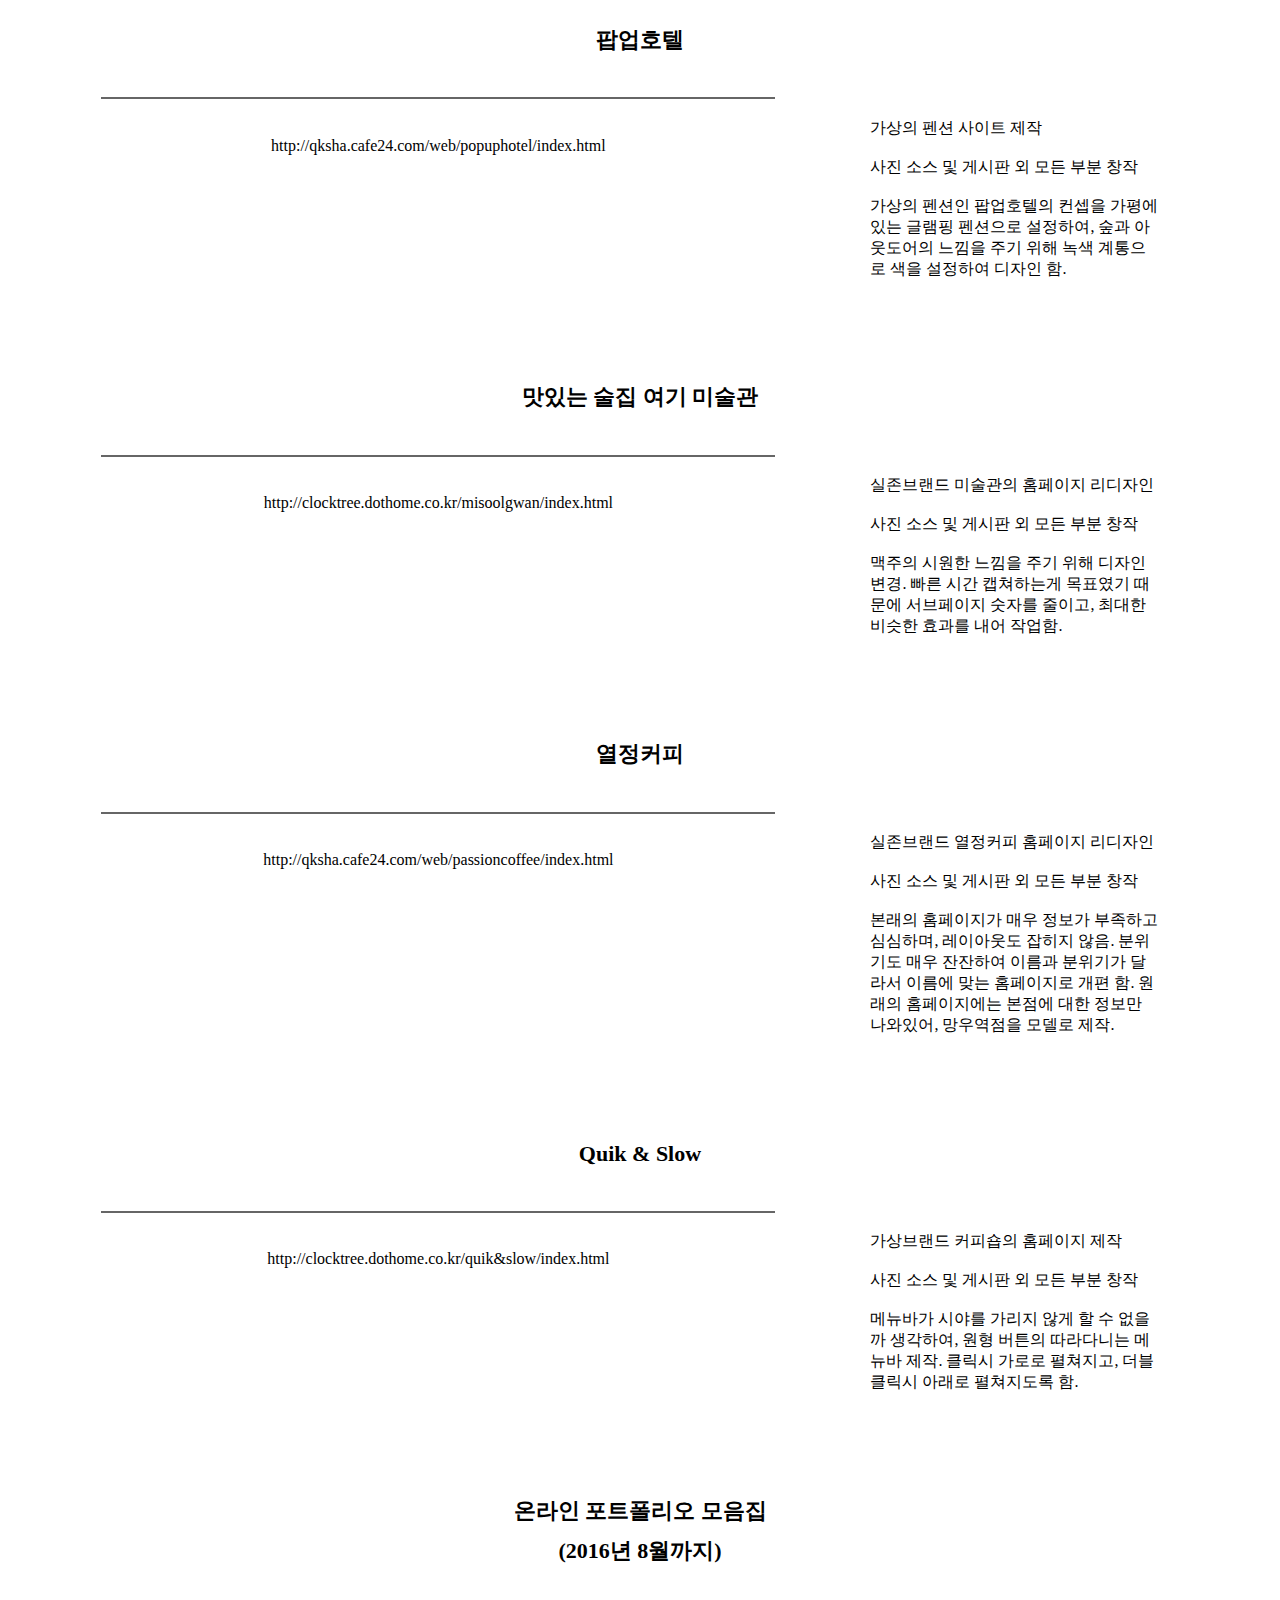
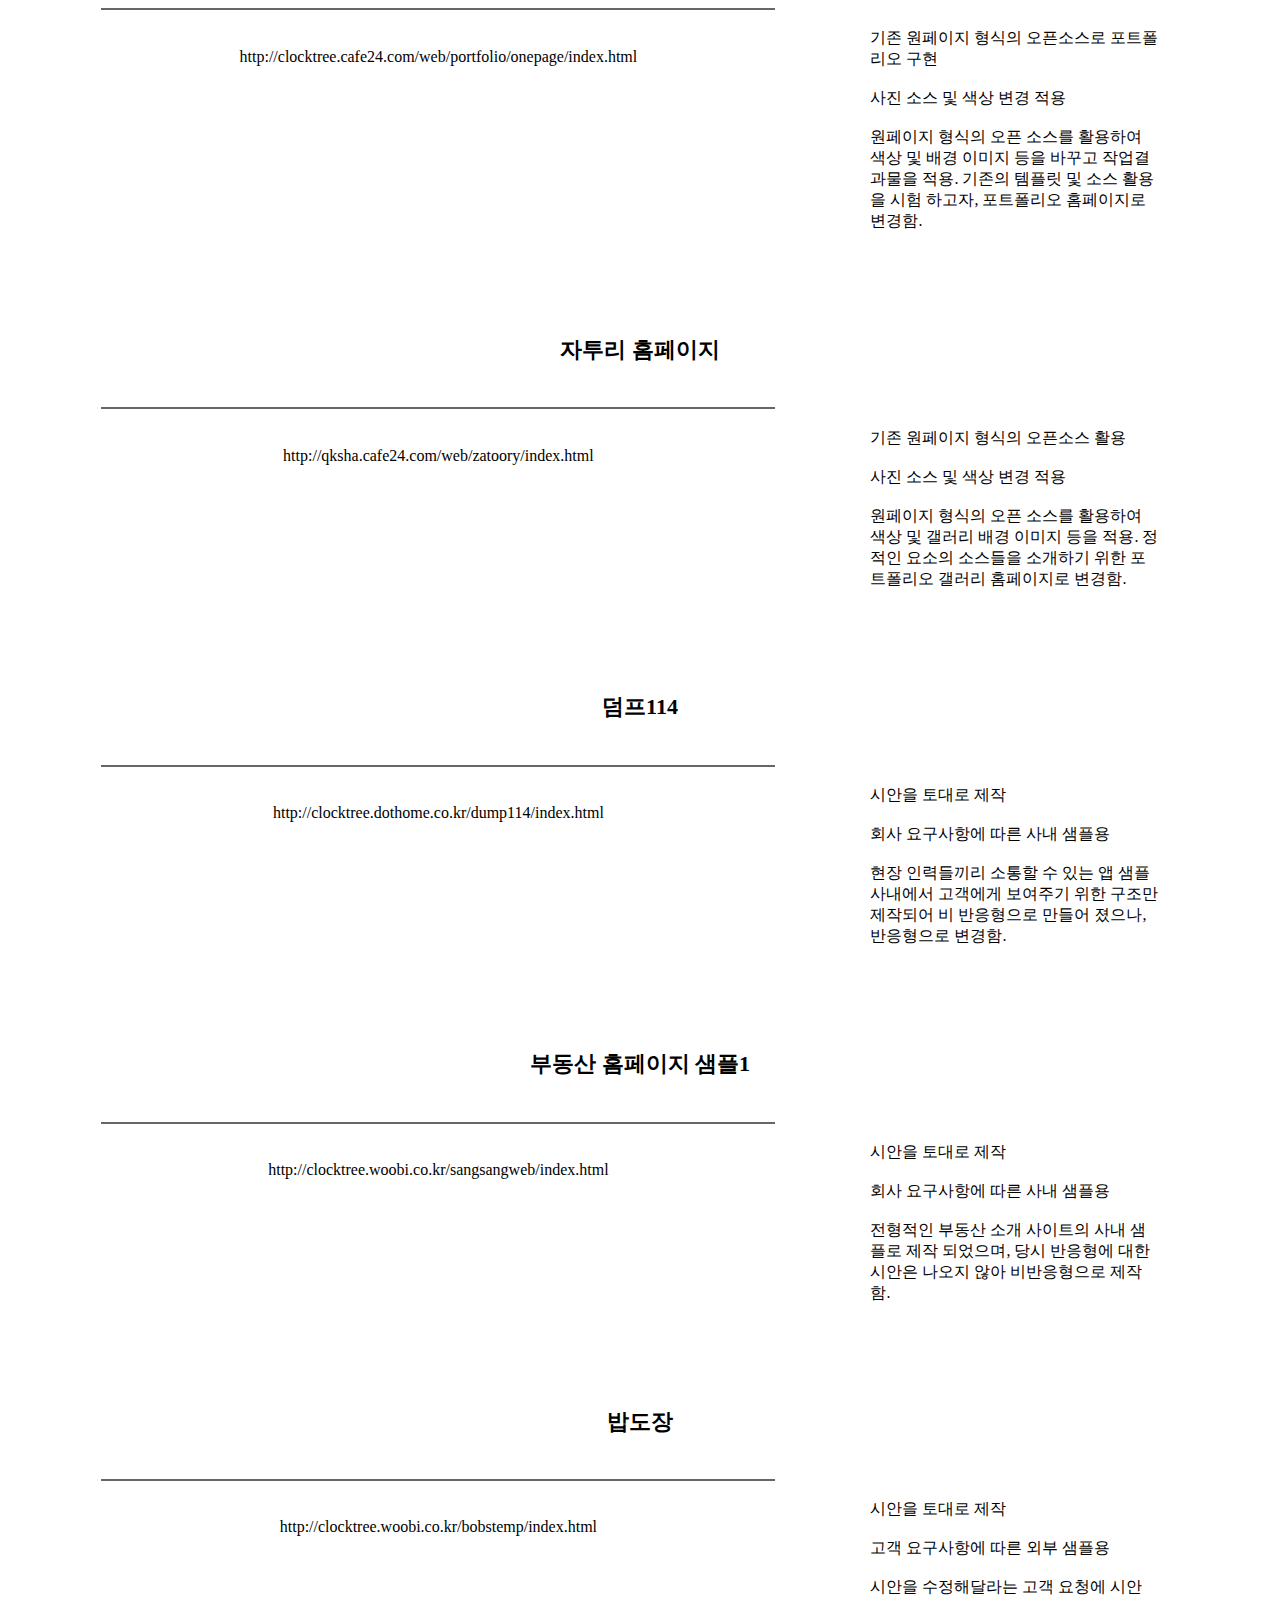
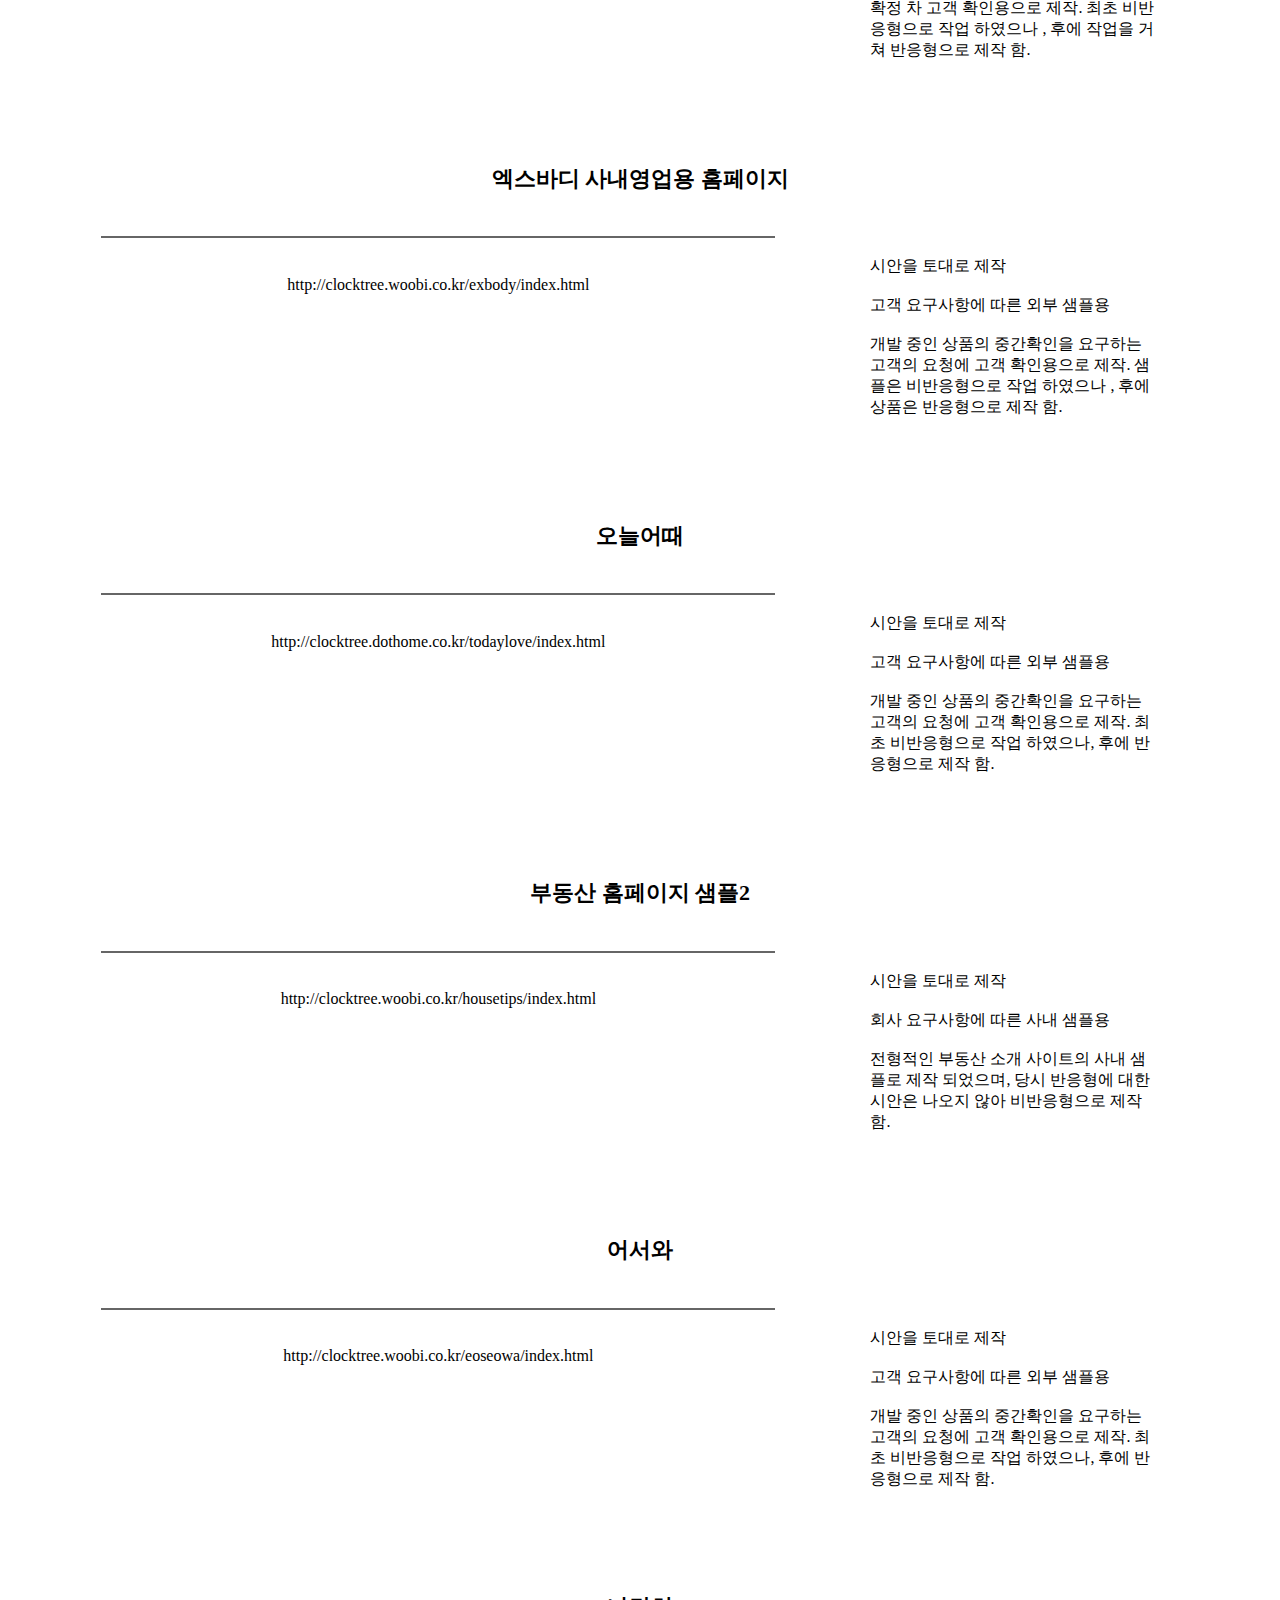
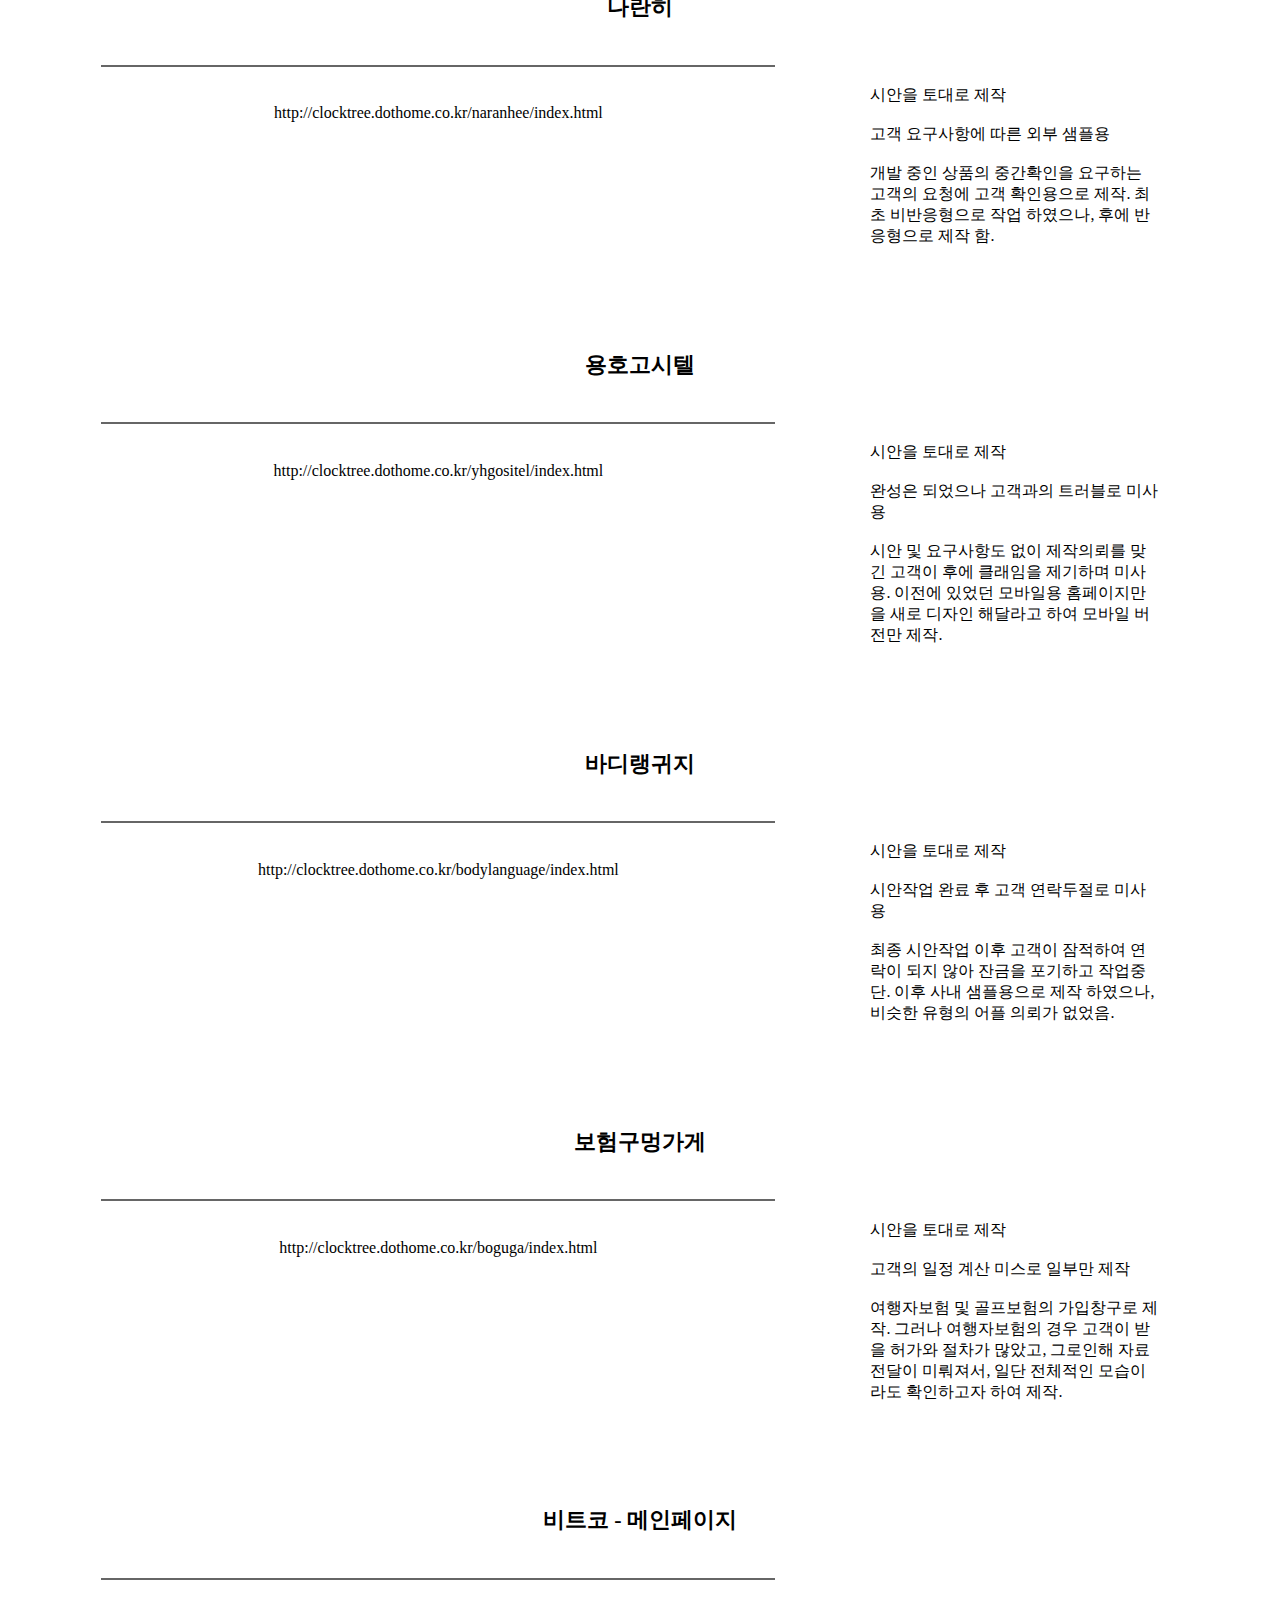
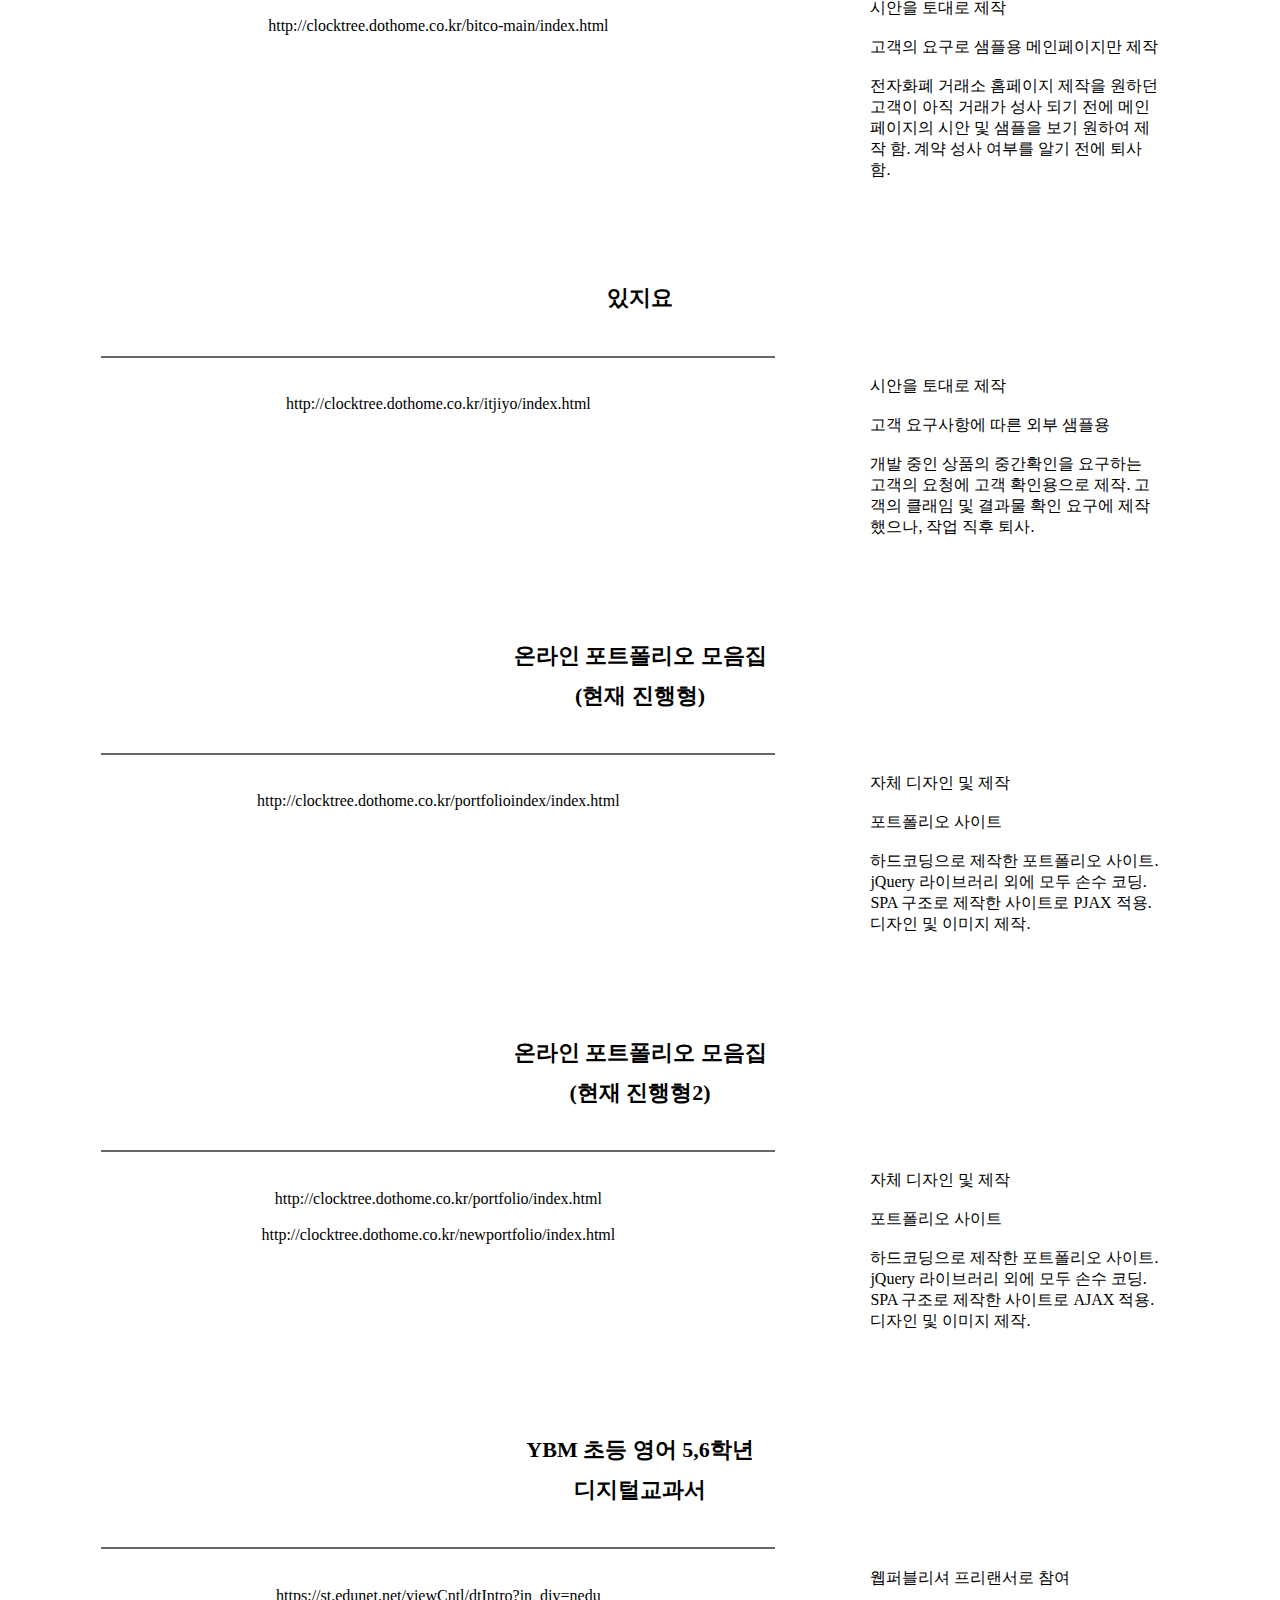
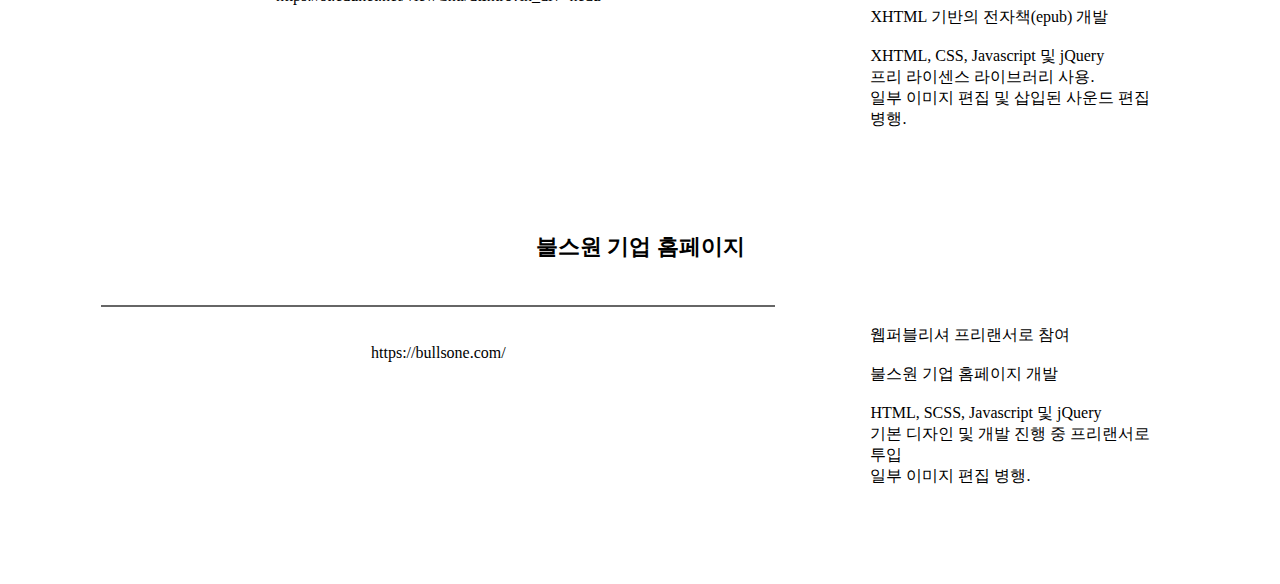
==== data/data.html @ 888fcb9a "20190620" ====
<!DOCTYPE HTML>
<html>
	<head>
		<title>Welcome to Clocktree Portfolio Site</title>
		<meta charset="utf-8">
		<meta name="viewport" content="width=device-width, user-scalable=no, initial-scale=1.0" >
		<meta http-equiv="X-UA-Compatible" content="IE=edge">
		<link rel="stylesheet" type="text/css" href='http://fonts.googleapis.com/earlyaccess/nanumgothic.css'>
		<link rel="stylesheet" type="text/css" href="../css/style.css">
		<script type="text/javascript" src="../js/jquery-3.2.1.min.js"></script>
		<script type="text/javascript" src="./js/move.js"></script>
	</head>

	<body style="background:#fff">
		<div id="filter-conbox-contentswrapall" class="filter-conbox-contentswrap">
			<div id="filter-conbox-contents1" class="filter-conbox-contents">
				<div id="" class="conbox-contents-title">
					팝업호텔
				</div>
				<div id="" class="conbox-contents-view">
					<div id="" class="contents-view-img">
						<img src="http://clocktree.cafe24.com/web/portfolio/onepage/data/board/pop2.png" alt="">
						<a href="http://qksha.cafe24.com/web/popuphotel/index.html" target="new">http://qksha.cafe24.com/web/popuphotel/index.html</a>
						<br>
					</div>
					<div id="" class="contents-view-word">
						가상의 펜션 사이트 제작<br>
						<br>
						사진 소스 및 게시판 외 모든 부분 창작<br>
						<br>
						가상의 펜션인 팝업호텔의 컨셉을
						가평에 있는 글램핑 펜션으로 설정하여,
						숲과 아웃도어의 느낌을 주기 위해 녹색
						계통으로 색을 설정하여 디자인 함.
						<br>
					</div>
				</div>
			</div>
			<div id="filter-conbox-contents2" class="filter-conbox-contents">
				<div id="" class="conbox-contents-title">
					맛있는 술집 여기 미술관
				</div>
				<div id="" class="conbox-contents-view">
					<div id="" class="contents-view-img">
						<img src="http://clocktree.cafe24.com/web/portfolio/onepage/data/board/misool2.png" alt="">
						<a href="http://clocktree.dothome.co.kr/misoolgwan/index.html" target="new">http://clocktree.dothome.co.kr/misoolgwan/index.html</a>
						<br>
					</div>
					<div id="" class="contents-view-word">
						실존브랜드 미술관의 홈페이지 리디자인<br>
						<br>
						사진 소스 및 게시판 외 모든 부분 창작<br>
						<br>
						맥주의 시원한 느낌을 주기 위해 디자인 변경.
						빠른 시간 캡쳐하는게 목표였기 때문에
						서브페이지 숫자를 줄이고,
						최대한 비슷한 효과를 내어 작업함.
						<br>
					</div>
				</div>
			</div>
			<div id="filter-conbox-contents3" class="filter-conbox-contents">
				<div id="" class="conbox-contents-title">
					열정커피
				</div>
				<div id="" class="conbox-contents-view">
					<div id="" class="contents-view-img">
						<img src="http://clocktree.cafe24.com/web/portfolio/onepage/data/board/pascof03.png" alt="">
						<a href="http://qksha.cafe24.com/web/passioncoffee/index.html" target="new">http://qksha.cafe24.com/web/passioncoffee/index.html</a>
					</div>
					<div id="" class="contents-view-word">
						실존브랜드 열정커피 홈페이지 리디자인<br>
						<br>
						사진 소스 및 게시판 외 모든 부분 창작<br>
						<br>
						본래의 홈페이지가 매우 정보가 부족하고
						심심하며, 레이아웃도 잡히지 않음.
						분위기도 매우 잔잔하여 이름과 분위기가
						달라서 이름에 맞는 홈페이지로 개편 함.
						원래의 홈페이지에는 본점에 대한 정보만
						나와있어, 망우역점을 모델로 제작.
						<br>
					</div>
				</div>
			</div>
			<div id="filter-conbox-contents4" class="filter-conbox-contents">
				<div id="" class="conbox-contents-title">
					Quik & Slow
				</div>
				<div id="" class="conbox-contents-view">
					<div id="" class="contents-view-img">
						<img src="http://clocktree.cafe24.com/web/portfolio/onepage/data/board/w1-10.png" alt="">
						<a href="http://clocktree.dothome.co.kr/quik&slow/index.html" target="new">http://clocktree.dothome.co.kr/quik&slow/index.html</a>
					</div>
					<div id="" class="contents-view-word">
						가상브랜드 커피숍의 홈페이지 제작<br>
						<br>
						사진 소스 및 게시판 외 모든 부분 창작<br>
						<br>
						메뉴바가 시야를 가리지 않게 할 수 없을까
						생각하여, 원형 버튼의 따라다니는 메뉴바 제작.
						클릭시 가로로 펼쳐지고, 더블클릭시 아래로
						펼쳐지도록 함.
						<br>
					</div>
				</div>
			</div>
			<div id="filter-conbox-contents5" class="filter-conbox-contents">
				<div id="" class="conbox-contents-title">
					온라인 포트폴리오 모음집<br>
					(2016년 8월까지)
				</div>
				<div id="" class="conbox-contents-view">
					<div id="" class="contents-view-img">
						<img src="http://clocktree.cafe24.com/web/portfolio/onepage/data/board/wpa.png" alt="">
						<a href="http://clocktree.cafe24.com/web/portfolio/onepage/index.html" target="new">http://clocktree.cafe24.com/web/portfolio/onepage/index.html</a>
					</div>
					<div id="" class="contents-view-word">
						기존 원페이지 형식의 오픈소스로 포트폴리오 구현<br>
						<br>
						사진 소스 및 색상 변경 적용<br>
						<br>
						원페이지 형식의 오픈 소스를 활용하여 색상 및
						배경 이미지 등을 바꾸고 작업결과물을 적용.
						기존의 템플릿 및 소스 활용을 시험 하고자,
						포트폴리오 홈페이지로 변경함.
						<br>
					</div>
				</div>
			</div>
			<div id="filter-conbox-contents6" class="filter-conbox-contents">
				<div id="" class="conbox-contents-title">
					자투리 홈페이지
				</div>
				<div id="" class="conbox-contents-view">
					<div id="" class="contents-view-img">
						<img src="http://clocktree.cafe24.com/web/portfolio/onepage/data/board/zatoory.png" alt="">
						<a href="http://qksha.cafe24.com/web/zatoory/index.html" target="new">http://qksha.cafe24.com/web/zatoory/index.html</a>
					</div>
					<div id="" class="contents-view-word">
						기존 원페이지 형식의 오픈소스 활용<br>
						<br>
						사진 소스 및 색상 변경 적용<br>
						<br>
						원페이지 형식의 오픈 소스를 활용하여
						색상 및 갤러리 배경 이미지 등을 적용.
						정적인 요소의 소스들을 소개하기 위한
						포트폴리오 갤러리 홈페이지로 변경함.
						<br>
					</div>
				</div>
			</div>
			<div id="filter-conbox-contents7" class="filter-conbox-contents">
				<div id="" class="conbox-contents-title">
					덤프114
				</div>
				<div id="" class="conbox-contents-view">
					<div id="" class="contents-view-img">
						<img src="http://clocktree.cafe24.com/web/portfolio/onepage/data/board/dump114.jpg" alt="">
						<a href="http://clocktree.dothome.co.kr/dump114/index.html" target="new">http://clocktree.dothome.co.kr/dump114/index.html</a>
					</div>
					<div id="" class="contents-view-word">
						시안을 토대로 제작<br>
						<br>
						회사 요구사항에 따른 사내 샘플용<br>
						<br>
						현장 인력들끼리 소통할 수 있는 앱 샘플
						사내에서 고객에게 보여주기 위한 구조만
						제작되어 비 반응형으로 만들어 졌으나,
						반응형으로 변경함.
						<br>
					</div>
				</div>
			</div>
			<div id="filter-conbox-contents8" class="filter-conbox-contents">
				<div id="" class="conbox-contents-title">
					부동산 홈페이지 샘플1
				</div>
				<div id="" class="conbox-contents-view">
					<div id="" class="contents-view-img">
						<img src="http://clocktree.cafe24.com/web/portfolio/onepage/data/board/sangweb.png" alt="">
						<a href="http://clocktree.woobi.co.kr/sangsangweb/index.html" target="new">http://clocktree.woobi.co.kr/sangsangweb/index.html</a>
					</div>
					<div id="" class="contents-view-word">
						시안을 토대로 제작<br>
						<br>
						회사 요구사항에 따른 사내 샘플용<br>
						<br>
						전형적인 부동산 소개 사이트의 사내
						샘플로 제작 되었으며, 당시 반응형에
						대한 시안은 나오지 않아 비반응형으로
						제작 함.
						<br>
					</div>
				</div>
			</div>
			<div id="filter-conbox-contents9" class="filter-conbox-contents">
				<div id="" class="conbox-contents-title">
					밥도장
				</div>
				<div id="" class="conbox-contents-view">
					<div id="" class="contents-view-img">
						<img src="http://clocktree.cafe24.com/web/portfolio/onepage/data/board/bobstemp.png" alt="">
						<a href="http://clocktree.woobi.co.kr/bobstemp/index.html" target="new">http://clocktree.woobi.co.kr/bobstemp/index.html</a>
					</div>
					<div id="" class="contents-view-word">
						시안을 토대로 제작<br>
						<br>
						고객 요구사항에 따른 외부 샘플용<br>
						<br>
						시안을 수정해달라는 고객 요청에
						시안 확정 차 고객 확인용으로 제작.
						최초 비반응형으로 작업 하였으나 ,
						후에 작업을 거쳐 반응형으로 제작 함.
						<br>
					</div>
				</div>
			</div>
			<div id="filter-conbox-contents10" class="filter-conbox-contents">
				<div id="" class="conbox-contents-title">
					엑스바디 사내영업용 홈페이지
				</div>
				<div id="" class="conbox-contents-view">
					<div id="" class="contents-view-img">
						<img src="http://clocktree.cafe24.com/web/portfolio/onepage/data/board/exbody.png" alt="">
						<a href="http://clocktree.woobi.co.kr/exbody/index.html" target="new">http://clocktree.woobi.co.kr/exbody/index.html</a>
					</div>
					<div id="" class="contents-view-word">
						시안을 토대로 제작<br>
						<br>
						고객 요구사항에 따른 외부 샘플용<br>
						<br>
						개발 중인 상품의 중간확인을 요구하는
						고객의 요청에 고객 확인용으로 제작.
						샘플은 비반응형으로 작업 하였으나 ,
						후에 상품은 반응형으로 제작 함.
						<br>
					</div>
				</div>
			</div>
			<div id="filter-conbox-contents11" class="filter-conbox-contents">
				<div id="" class="conbox-contents-title">
					오늘어때
				</div>
				<div id="" class="conbox-contents-view">
					<div id="" class="contents-view-img">
						<img src="http://clocktree.cafe24.com/web/portfolio/onepage/data/board/todaylove.png" alt="">
						<a href="http://clocktree.dothome.co.kr/todaylove/index.html" target="new">http://clocktree.dothome.co.kr/todaylove/index.html</a>
					</div>
					<div id="" class="contents-view-word">
						시안을 토대로 제작<br>
						<br>
						고객 요구사항에 따른 외부 샘플용<br>
						<br>
						개발 중인 상품의 중간확인을 요구하는
						고객의 요청에 고객 확인용으로 제작.
						최초 비반응형으로 작업 하였으나,
						후에 반응형으로 제작 함.
						<br>
					</div>
				</div>
			</div>
			<div id="filter-conbox-contents12" class="filter-conbox-contents">
				<div id="" class="conbox-contents-title">
					부동산 홈페이지 샘플2
				</div>
				<div id="" class="conbox-contents-view">
					<div id="" class="contents-view-img">
						<img src="http://clocktree.cafe24.com/web/portfolio/onepage/data/board/housetips.png" alt="">
						<a href="http://clocktree.woobi.co.kr/housetips/index.html" target="new">http://clocktree.woobi.co.kr/housetips/index.html</a>
					</div>
					<div id="" class="contents-view-word">
						시안을 토대로 제작<br>
						<br>
						회사 요구사항에 따른 사내 샘플용<br>
						<br>
						전형적인 부동산 소개 사이트의 사내
						샘플로 제작 되었으며, 당시 반응형에
						대한 시안은 나오지 않아 비반응형으로
						제작 함.
						<br>
					</div>
				</div>
			</div>
			<div id="filter-conbox-contents13" class="filter-conbox-contents">
				<div id="" class="conbox-contents-title">
					어서와
				</div>
				<div id="" class="conbox-contents-view">
					<div id="" class="contents-view-img">
						<img src="http://clocktree.cafe24.com/web/portfolio/onepage/data/board/eoseowa.png" alt="">
						<a href="http://clocktree.woobi.co.kr/eoseowa/index.html" target="new">http://clocktree.woobi.co.kr/eoseowa/index.html</a>
					</div>
					<div id="" class="contents-view-word">
						시안을 토대로 제작<br>
						<br>
						고객 요구사항에 따른 외부 샘플용<br>
						<br>
						개발 중인 상품의 중간확인을 요구하는
						고객의 요청에 고객 확인용으로 제작.
						최초 비반응형으로 작업 하였으나,
						후에 반응형으로 제작 함.
						<br>
					</div>
				</div>
			</div>
			<div id="filter-conbox-contents14" class="filter-conbox-contents">
				<div id="" class="conbox-contents-title">
					나란히
				</div>
				<div id="" class="conbox-contents-view">
					<div id="" class="contents-view-img">
						<img src="http://clocktree.cafe24.com/web/portfolio/onepage/data/board/naranhee.png" alt="">
						<a href="http://clocktree.dothome.co.kr/naranhee/index.html" target="new">http://clocktree.dothome.co.kr/naranhee/index.html</a>
					</div>
					<div id="" class="contents-view-word">
						시안을 토대로 제작<br>
						<br>
						고객 요구사항에 따른 외부 샘플용<br>
						<br>
						개발 중인 상품의 중간확인을 요구하는
						고객의 요청에 고객 확인용으로 제작.
						최초 비반응형으로 작업 하였으나,
						후에 반응형으로 제작 함.
						<br>
					</div>
				</div>
			</div>
			<div id="filter-conbox-contents15" class="filter-conbox-contents">
				<div id="" class="conbox-contents-title">
					용호고시텔
				</div>
				<div id="" class="conbox-contents-view">
					<div id="" class="contents-view-img">
						<img src="http://clocktree.cafe24.com/web/portfolio/onepage/data/board/yhgo.png" alt="">
						<a href="http://clocktree.dothome.co.kr/yhgositel/index.html" target="new">http://clocktree.dothome.co.kr/yhgositel/index.html</a>
					</div>
					<div id="" class="contents-view-word">
						시안을 토대로 제작<br>
						<br>
						완성은 되었으나 고객과의 트러블로 미사용<br>
						<br>
						시안 및 요구사항도 없이 제작의뢰를
						맞긴 고객이 후에 클래임을 제기하며 미사용.
						이전에 있었던 모바일용 홈페이지만을	새로
						디자인 해달라고 하여 모바일 버전만 제작.
						<br>
					</div>
				</div>
			</div>
			<div id="filter-conbox-contents16" class="filter-conbox-contents">
				<div id="" class="conbox-contents-title">
					바디랭귀지
				</div>
				<div id="" class="conbox-contents-view">
					<div id="" class="contents-view-img">
						<img src="http://clocktree.cafe24.com/web/portfolio/onepage/data/board/bodylang.png" alt="">
						<a href="http://clocktree.dothome.co.kr/bodylanguage/index.html" target="new">http://clocktree.dothome.co.kr/bodylanguage/index.html</a>
					</div>
					<div id="" class="contents-view-word">
						시안을 토대로 제작<br>
						<br>
						시안작업 완료 후 고객 연락두절로 미사용<br>
						<br>
						최종 시안작업 이후 고객이 잠적하여
						연락이 되지 않아 잔금을 포기하고 작업중단.
						이후 사내 샘플용으로 제작 하였으나,
						비슷한 유형의 어플 의뢰가 없었음.
						<br>
					</div>
				</div>
			</div>
			<div id="filter-conbox-contents17" class="filter-conbox-contents">
				<div id="" class="conbox-contents-title">
					보험구멍가게
				</div>
				<div id="" class="conbox-contents-view">
					<div id="" class="contents-view-img">
						<img src="http://clocktree.cafe24.com/web/portfolio/onepage/data/board/boguga.png" alt="">
						<a href="http://clocktree.dothome.co.kr/boguga/index.html" target="new">http://clocktree.dothome.co.kr/boguga/index.html</a>
					</div>
					<div id="" class="contents-view-word">
						시안을 토대로 제작<br>
						<br>
						고객의 일정 계산 미스로 일부만 제작<br>
						<br>
						여행자보험 및 골프보험의 가입창구로 제작.
						그러나 여행자보험의 경우 고객이 받을 허가와
						절차가 많았고, 그로인해 자료전달이 미뤄져서,
						일단 전체적인 모습이라도 확인하고자 하여 제작.
						<br>
					</div>
				</div>
			</div>
			<div id="filter-conbox-contents18" class="filter-conbox-contents">
				<div id="" class="conbox-contents-title">
					비트코 - 메인페이지
				</div>
				<div id="" class="conbox-contents-view">
					<div id="" class="contents-view-img">
						<img src="http://clocktree.cafe24.com/web/portfolio/onepage/data/board/bitco.png" alt="">
						<a href="http://clocktree.dothome.co.kr/bitco-main/index.html" target="new">http://clocktree.dothome.co.kr/bitco-main/index.html</a>
					</div>
					<div id="" class="contents-view-word">
						시안을 토대로 제작<br>
						<br>
						고객의 요구로 샘플용 메인페이지만 제작<br>
						<br>
						전자화폐 거래소 홈페이지 제작을 원하던 고객이
						아직 거래가 성사 되기 전에 메인페이지의 시안 및
						샘플을 보기 원하여 제작 함.
						계약 성사 여부를 알기 전에 퇴사함.
						<br>
					</div>
				</div>
			</div>
			<div id="filter-conbox-contents19" class="filter-conbox-contents">
				<div id="" class="conbox-contents-title">
					있지요
				</div>
				<div id="" class="conbox-contents-view">
					<div id="" class="contents-view-img">
						<img src="http://clocktree.cafe24.com/web/portfolio/onepage/data/board/itjiyo.png" alt="">
						<a href="http://clocktree.dothome.co.kr/itjiyo/index.html" target="new">http://clocktree.dothome.co.kr/itjiyo/index.html</a>
					</div>
					<div id="" class="contents-view-word">
						시안을 토대로 제작<br>
						<br>
						고객 요구사항에 따른 외부 샘플용<br>
						<br>
						개발 중인 상품의 중간확인을 요구하는
						고객의 요청에 고객 확인용으로 제작.
						고객의 클래임 및 결과물 확인 요구에
						제작 했으나, 작업 직후 퇴사.
						<br>
					</div>
				</div>
			</div>
			<div id="filter-conbox-contents20" class="filter-conbox-contents">
				<div id="" class="conbox-contents-title">
					온라인 포트폴리오 모음집<br>
					(현재 진행형)
				</div>
				<div id="" class="conbox-contents-view">
					<div id="" class="contents-view-img">
						<img src="http://clocktree.cafe24.com/web/portfolio/onepage/data/board/clocktreehome.png" alt="">
						<a href="http://clocktree.dothome.co.kr/portfolioindex/index.html" target="new">http://clocktree.dothome.co.kr/portfolioindex/index.html</a>
					</div>
					<div id="" class="contents-view-word">
						자체 디자인 및 제작<br>
						<br>
						포트폴리오 사이트<br>
						<br>
						하드코딩으로 제작한 포트폴리오 사이트.
						jQuery 라이브러리 외에 모두 손수 코딩.
						SPA 구조로 제작한 사이트로 PJAX 적용.
						디자인 및 이미지 제작.
						<br>
					</div>
				</div>
			</div>
			<div id="filter-conbox-contents21" class="filter-conbox-contents">
				<div id="" class="conbox-contents-title">
					온라인 포트폴리오 모음집<br>
					(현재 진행형2)
				</div>
				<div id="" class="conbox-contents-view">
					<div id="" class="contents-view-img">
						<img src="http://clocktree.cafe24.com/web/portfolio/onepage/data/board/leehome.png" alt="">
						<a href="http://clocktree.dothome.co.kr/portfolio/index.html" target="new">http://clocktree.dothome.co.kr/portfolio/index.html</a><br>
						<a href="http://clocktree.dothome.co.kr/newportfolio/index.html" target="new">http://clocktree.dothome.co.kr/newportfolio/index.html</a>
					</div>
					<div id="" class="contents-view-word">
						자체 디자인 및 제작<br>
						<br>
						포트폴리오 사이트<br>
						<br>
						하드코딩으로 제작한 포트폴리오 사이트.
						jQuery 라이브러리 외에 모두 손수 코딩.
						SPA 구조로 제작한 사이트로 AJAX 적용.
						디자인 및 이미지 제작.
						<br>
					</div>
				</div>
			</div>
			<div id="filter-conbox-contents22" class="filter-conbox-contents">
				<div id="" class="conbox-contents-title">
					YBM 초등 영어 5,6학년<br>
					디지털교과서
				</div>
				<div id="" class="conbox-contents-view">
					<div id="" class="contents-view-img">
						<img src="http://clocktree.cafe24.com/web/portfolio/onepage/data/board/ybm_eng_56.png" alt="">
						<a href="https://st.edunet.net/viewCntl/dtIntro?in_div=nedu" target="new">https://st.edunet.net/viewCntl/dtIntro?in_div=nedu</a><br>

					</div>
					<div id="" class="contents-view-word">
						웹퍼블리셔 프리랜서로 참여<br>
						<br>
						XHTML 기반의 전자책(epub) 개발<br>
						<br>
						XHTML, CSS, Javascript 및 jQuery<br>
						프리 라이센스 라이브러리 사용.	<br>
						일부 이미지 편집 및 삽입된 사운드 편집 병행.
						<br>
					</div>
				</div>
			</div>
			<div id="filter-conbox-contents23" class="filter-conbox-contents">
				<div id="" class="conbox-contents-title">
					불스원 기업 홈페이지
				</div>
				<div id="" class="conbox-contents-view">
					<div id="" class="contents-view-img">
						<img src="http://clocktree.cafe24.com/web/portfolio/onepage/data/board/bullsone.png" alt="">
						<a href="https://bullsone.com/" target="new">https://bullsone.com/</a><br>

					</div>
					<div id="" class="contents-view-word">
						웹퍼블리셔 프리랜서로 참여<br>
						<br>
						불스원 기업 홈페이지 개발<br>
						<br>
						HTML, SCSS, Javascript 및 jQuery<br>
						기본 디자인 및 개발 진행 중 프리랜서로 투입<br>
						일부 이미지 편집 병행.
						<br>
					</div>
				</div>
			</div>

		</div>
	</body>
</html>
---- css/style.css ----
@charset "UTF-8";
@import url('http://fonts.googleapis.com/earlyaccess/nanumgothic.css');
@font-face{
	font-family:'Nanum Gothic','NanumGothic';
	src:url('/fonts/NanumGothic.eot');
	src:url('/fonts/NanumGothic.eot?#iefix') format('embedded-opentype'),url('/fonts/NanumGothic.woff') format('woff'),url('/fonts/NanumGothic.ttf') format('truetype'),url('/fonts/NanumGothic.svg#NanumGothic') format('svg');
	src:local(※), url('/fonts/NanumGothic.woff') format('woff');
}
/*공통*/
body{width:100%;height:100%;margin:0;padding:0; font-family:'Nanum Gothic','NanumGothic','Gothic','고딕';overflow:auto;}
section{padding:0;margin:0;border:0;display:block;position:relative;overflow:hidden;}
article{padding:0;margin:0;border:0;display:block;position:relative;overflow:hidden;}
nav{box-sizing:border-box;padding:0;margin:0;border:0;display:block;position:relative;overflow:hidden;}
div{box-sizing:border-box;margin:0;display:block;position:relative;overflow:hidden;}
ul{position:relative;margin:0;padding:0;margin:0;border:0;list-style:none;display:block;}
img{border:0px;box-sizing:border-box;float:left;}
h1,h2,h3,h4,h5,h6 {padding:0;margin:0;border:0;display:block;position:relative;overflow:hidden;font-size:1em;}
header{padding:0;margin:0;border:0;display:block;position:relative;overflow:hidden;}
footer{padding:0;margin:0;border:0;display:block;position:relative;overflow:hidden;}
address{font-style:normal;margin:0 auto;text-align:center;}
a{font-family:'Nanum Gothic','NanumGothic','Gothic','고딕';}

input[type=radio]{display:none;}
input[type=radio]+label{display:inline-block;cursor:pointer;position:relative;padding-left:14px;margin-right:15px;}
input[type=radio]+label:before{content:"";display:inline-block;width:9px;height:9px;margin-right:10px;margin-bottom:10px;position:absolute;left:0;bottom:1px;background:#ebebeb;border-radius:10px;border:1px solid #929292;}
input[type=radio]:checked+label:before{content:"\25CF";font-size:9px;font-weight:100;color:#ff5737;background:#ebebeb;text-align:center;line-height:8px;}

/*
input[type=checkbox]{display:none;}
input[type=checkbox]+label{display:inline-block;cursor:pointer;position:relative;padding-left:18px;margin-right:0px;}
input[type=checkbox]+label:before{content:"";display:inline-block;width:11px;height:11px;margin-right:10px;margin-bottom:2px;position:absolute;left:0;bottom:1px;background:#fff;border-radius:0px;border:1px solid #ddd;}
input[type=checkbox]:checked+label:before{content:"\2713";font-size:14px;font-weight:700;color:#fff;background:#ff5737;text-align:center;line-height:8px;}
*/

input[type=text]{box-sizing:border-box;}
input[type=button]{box-sizing:border-box;font-family:'Nanum Gothic','NanumGothic';}
input[type=select]{appearance:none;}
textarea{box-sizing:border-box;}

.headerall{position:fixed;top:0;left:0;width:100%;border-bottom:1px solid #666;box-shadow:0px 0px 7px 0px;z-index:50;}
.topmenu{background:rgba(255,255,255,1);}
header .header-wrap{margin:0 auto;display:table;width:100%;max-width:1280px;}

header .header-wrap .header-wrap-logo{cursor:pointer;z-index:2;}

header .header-wrap .mobile-ui{position:absolute;width:100%;height:100px;top:0;z-index:0;}
header .header-wrap .mobile-ui .mobile-btn{width:45px;height:45px;margin-top:27px;cursor:pointer;}
header .header-wrap .mobile-ui .phon-btn{float:left;margin-left:10px;background:url('../images/newsplite.png') no-repeat;background-size:315px 300px;background-position:-270px 0px;border-radius:7px;transition:all 0.1s;}
header .header-wrap .mobile-ui .phon-btn span{display:inline-block;position:absolute;left:100%;}
header .header-wrap .mobile-ui .menu-btn{float:right;margin-right:10px;}
header .header-wrap .mobile-ui .menu-btn .caption{display:inline-block;position:absolute;top:-100%;right:100%;}
header .header-wrap .mobile-ui .menu-btn .ham-bar{display:inline-block;position:absolute;width:100%;height:10px;background:#000;border-radius:5px;transition:all 0.2s;}
header .header-wrap .mobile-ui .menu-btn .ham-bar1{top:0px;}
header .header-wrap .mobile-ui .menu-btn .ham-bar2{top:50%;margin-top:-6px;}
header .header-wrap .mobile-ui .menu-btn .ham-bar3{bottom:0px;}

header .header-wrap .header-wrap-menu ul{display:block;width:100%;height:50px;float:left;}
header .header-wrap .header-wrap-menu ul li{display:block;text-align:center;line-height:50px;float:left;}
header .header-wrap .header-wrap-menu ul li:nth-child(1){width:16%;}
header .header-wrap .header-wrap-menu ul li:nth-child(2){width:23%;}
header .header-wrap .header-wrap-menu ul li:nth-child(3){width:27%;}
header .header-wrap .header-wrap-menu ul li:nth-child(4){width:17%;}
header .header-wrap .header-wrap-menu ul li:nth-child(5){width:17%;}

header .header-wrap .header-wrap-menu ul li .menu{position:relative;display:inline-block;padding:0px 3px 0px;cursor:pointer;}

header .header-wrap .header-wrap-menu ul li .menu .menu-underbar{display:block;position:absolute;bottom:0;height:5px;transition:background-color 0.2s;}
header .header-wrap .header-wrap-menu ul li .menu .menu-left{width:0%;right:50%;background:#000;}
header .header-wrap .header-wrap-menu ul li .menu .menu-right{width:0%;left:50%;background:#000;}

.sectionall{width:100%;}
section h3{display:none;}
section .articleall1{width:100%;padding-top:20px;padding-bottom:20px;}
section .articleall1 .articleall-content{width:100%;max-width:1280px;min-height:700px;margin:0 auto;}

section .articleall1 .articleall-content .articleall-content-title{width:100%;height:80px;background-color:rgba(255,255,255,0.7);color:#000;background-size:100%;border-top:0px dotted #000;border-bottom:1px dotted #000;line-height:80px;text-align:center;font-size:40px;font-weight:900;opacity:1;z-index:1;}
section .articleall1 .articleall-content .articleall-content-title .intro1{display:block;z-index:1;}
section .articleall1 .articleall-content .articleall-content-title .intro2{display:none;z-index:1;}
section .articleall1 .articleall-content .articleall-content-grid{width:100%;background-size:100%;background-position:0px 0px;opacity:0;overflow:visible;}
section .articleall1 .articleall-content .articleall1-content1-grid{margin-left:0;opacity:0;}
section .articleall1 .articleall-content .articleall1-content2-grid{margin-left:100%;}
section .articleall1 .articleall-content .articleall1-content3-grid{margin-left:-100%;}
section .articleall1 .articleall-content .articleall1-content4-grid{margin-left:100%;}
section .articleall1 .articleall-content .articleall1-content5-grid{margin-left:-100%;}

section .articleall1 .articleall-content .articleall-content-grid .content-grid-said{display:inline-block;width:100%;height:auto;background:transparent;line-height:25px;font-weight:700;padding:20px;margin:20px 0px;}
section .articleall1 .articleall-content .articleall-content-grid .content-grid-said .grid-said-back{display:inline-block;background:rgba(255,255,255,0.6);}
section .articleall1 .articleall-content .articleall-content-grid .con{display:block;position:relative;width:100%;z-index:5;}
section .articleall1 .articleall-content .articleall-content-grid .y2016{display:block;}
section .articleall1 .articleall-content .articleall-content-grid .y2017{display:block;}
section .articleall1 .articleall-content .articleall-content-grid .y2018{display:block;}
section .articleall1 .articleall-content .articleall-content-grid .y2019{display:block;}
section .articleall1 .articleall-content .articleall-content-grid .con .con-title{width:100%;height:26px;background:rgba(255,255,255,0);text-align:center;font-size:20px;font-weight:700;line-height:26px;overflow:visible;margin-bottom:30px;}
section .articleall1 .articleall-content .articleall-content-grid .con .con-title .countbar1{display:inline-block;position:absolute;background:rgba(0,0,0,0);border-bottom:2px solid #000;border-top:1px solid #000;height:24px;z-index:-1;top:0px;left:50%;}
section .articleall1 .articleall-content .articleall-content-grid .con .con-title .countbar2{display:inline-block;position:absolute;background:rgba(0,0,0,0);border-bottom:2px solid #000;border-top:1px solid #000;height:24px;z-index:-1;top:0px;right:50%;}

section .articleall1 .articleall-content .articleall-content-grid .content-grid-box{display:inline-block;margin:0 auto;padding-top:20px;padding-left:20px;padding-right:20px;z-index:3;}
section .articleall1 .articleall-content .articleall-content-grid .content-grid-box1{width:100%; max-width:1280px; margin:0 auto; margin-top:0px; z-index:5;}

section .articleall1 .articleall-content .articleall-content-grid .content-grid-box1 .slide-wrap{width:100%; background:rgba(255,255,255,0.6);}
section .articleall1 .articleall-content .articleall-content-grid .content-grid-box1 #slide-wrap{}

section .articleall1 .articleall-content .articleall-content-grid .content-grid-box1 .slide-wrap .slide-container{width:100%;overflow:visible;}
section .articleall1 .articleall-content .articleall-content-grid .content-grid-box1 .slide-wrap .slide-container .slide{width:100%;position:absolute;z-index:4;top:0;}
section .articleall1 .articleall-content .articleall-content-grid .content-grid-box1 .slide-wrap .slide-container .slide img{width:100%;display:block;position:relative;cursor:pointer;}
section .articleall1 .articleall-content .articleall-content-grid .content-grid-box1 .slide-wrap .indicator{display:table;background:rgba(0,0,0,0);position:absolute;bottom:5%;margin-left:50%;z-index:4;}
section .articleall1 .articleall-content .articleall-content-grid .content-grid-box1 .slide-wrap .indicator .bulet{display:table-cell;box-sizing:border-box;color:#ccc;vertical-align:middle;text-align:center;cursor:pointer;}
section .articleall1 .articleall-content .articleall-content-grid .content-grid-box1 .slide-wrap .con-btn{width:7%;height:100%;position:absolute;top:0px;cursor:pointer;}
section .articleall1 .articleall-content .articleall-content-grid .content-grid-box1 .slide-wrap #prev-btn{left:0px;background:rgba(0,0,0,0) url("data:image/svg+xml;charset=utf-8,%3Csvg%20xmlns%3D'http%3A%2F%2Fwww.w3.org%2F2000%2Fsvg'%20viewBox%3D'0%200%2027%2044'%3E%3Cpath%20d%3D'M0%2C22L22%2C0l2.1%2C2.1L4.2%2C22l19.9%2C19.9L22%2C44L0%2C22L0%2C22L0%2C22z'%20fill%3D'%23202020'%2F%3E%3C%2Fsvg%3E") no-repeat center;}
section .articleall1 .articleall-content .articleall-content-grid .content-grid-box1 .slide-wrap #next-btn{right:0px;background:rgba(0,0,0,0) url("data:image/svg+xml;charset=utf-8,%3Csvg%20xmlns%3D'http%3A%2F%2Fwww.w3.org%2F2000%2Fsvg'%20viewBox%3D'0%200%2027%2044'%3E%3Cpath%20d%3D'M27%2C22L27%2C22L5%2C44l-2.1-2.1L22.8%2C22L2.9%2C2.1L5%2C0L27%2C22L27%2C22z'%20fill%3D'%23202020'%2F%3E%3C%2Fsvg%3E") no-repeat center;}

.content-grid-box2{display:block; width:100%; max-width:1280px;}
section .articleall1 .articleall-content .articleall-content-grid .content-grid-box2 .grid-box-all{}
section .articleall1 .articleall-content .articleall-content-grid .content-grid-box2 .grid-box-left{line-height:30px;font-weight:700;}
section .articleall1 .articleall-content .articleall-content-grid .content-grid-box2 .grid-box-left{text-align:left;}
section .articleall1 .articleall-content .articleall-content-grid .content-grid-box2 .grid-box-left div{background:rgba(255,255,255,0.7);padding:20px;word-break:break-all;}

section .articleall1 .articleall-content .articleall-content-grid .content-grid-box2 .grid-box-right{padding-top:20px;}
section .articleall1 .articleall-content .articleall-content-grid .content-grid-box2 .grid-box-right .box-right-btnwrap{float:right;}
section .articleall1 .articleall-content .articleall-content-grid .content-grid-box2 .grid-box-right button{display:inline-block;background:rgba(0,0,0,1);color:#fff;font-size:1em;font-weight:700;border:3px solid #000;transition:all 0.2s;cursor:pointer;float:right;}
section .articleall1 .articleall-content .articleall-content-grid .content-grid-box2 .grid-box-right button:hover{background:rgba(255,255,255,1);color:#000;border:3px solid #000;}
section .articleall1 .articleall-content .articleall-content-grid .content-grid-box2 .grid-box-right button:active{background:rgba(0,0,0,0.5);color:#fff;border:3px solid #000;}

section .articleall1 .articleall-content .articleall-content-grid .content-grid-box2 .grid-box-right input{display:none;}
section .articleall1 .articleall-content .articleall-content-grid .content-grid-box2 .grid-box-right label{display:inline-block;box-sizing:border-box;border:3px solid #000;background:rgba(0,0,0,1);border:0;overflow:hidden;font-size:1em;font-weight:900;text-align:center;color:#fff;margin-bottom:20px;transition:all 0.2s;cursor:pointer;float:left;}
section .articleall1 .articleall-content .articleall-content-grid .content-grid-box2 .grid-box-right label:hover{background:rgba(255,255,255,1);color:#000;border:3px solid #000;transform:rotate(0deg);}
section .articleall1 .articleall-content .articleall-content-grid .content-grid-box2 .grid-box-right label span{display:inline-block;text-align:center;}
section .articleall1 .articleall-content .articleall-content-grid .content-grid-box .grid-box-con{min-height:170px;text-align:center;border:0px solid #000;background:rgba(255,255,255,0.5);margin-bottom:30px;cursor:pointer;}
section .articleall1 .articleall-content .articleall-content-grid .content-grid-box .grid-box-con2016w,.grid-box-con2016f,.grid-box-con2016i,.grid-box-con2016m{opacity:1;}
section .articleall1 .articleall-content .articleall-content-grid .content-grid-box .grid-box-con2017w,.grid-box-con2017f,.grid-box-con2017i,.grid-box-con2017m{opacity:1;}
section .articleall1 .articleall-content .articleall-content-grid .content-grid-box .grid-box-con2018w,.grid-box-con2018f,.grid-box-con2018i,.grid-box-con2018m{opacity:1;}
section .articleall1 .articleall-content .articleall-content-grid .content-grid-box .grid-box-con .box-con-img{border:1px solid #000;border-radius:0px;}
section .articleall1 .articleall-content .articleall-content-grid .content-grid-box .grid-box-con .box-con-img img{display:inline-block;}
section .articleall1 .articleall-content .articleall-content-grid .content-grid-box .grid-box-con .box-con-img .box-filter{position:absolute;width:100%;height:100%;background:rgba(0,0,0,0.7);left:0;top:-100%;overflow:visible;opacity:0;z-index:4;}
section .articleall1 .articleall-content .articleall-content-grid .content-grid-box .grid-box-con .box-con-img .box-filter span{display:inline-block;box-sizing:border-box;position:absolute;width:100%;height:40px;background:#fff;top:250%;left:0;margin-top:-20px;line-height:40px;font-weight:700;}
section .articleall1 .articleall-content .articleall-content-grid .content-grid-box .grid-box-con .box-con-caption{text-align:center;line-height:50px;font-weight:700;border:0px dotted #000;}

section .articleall1 .top-btn{position:fixed;display:none;width:4em;height:4em;border-radius:100%;right:20px;bottom:60px;background:rgba(0,0,0,0.7);text-align:center;line-height:3.8em;color:#fff;z-index:50;cursor:pointer;transition:all 0.2s;}

section .articleall1 .bottom-btn-wrap{position:fixed;bottom:0;left:100%;width:100%;height:105px;border-top:1px solid #000;background:#fff;z-index:49;opacity:0;}
section .articleall1 .bottom-btn-wrap ul{box-sizing:border-box;display:block;width:100%;background:transparent;}
section .articleall1 .bottom-btn-wrap ul li{width:20%;height:105px;box-sizing:border-box;display:block;float:left;color:transparent;text-align:center;background:#fff;}
section .articleall1 .bottom-btn-wrap ul li span{display:inline-block;width:56px;height:56px;/*transform:translateY(45%);*/margin-top:25px;background:#fff url('../images/newsplite.png') no-repeat;border-radius:20%;cursor:pointer;text-indent:100%;}
section .articleall1 .bottom-btn-wrap ul li #bottom-btn-img1{background-position:-359px -344px;}
section .articleall1 .bottom-btn-wrap ul li #bottom-btn-img2{background-position:-359px -288px;}
section .articleall1 .bottom-btn-wrap ul li #bottom-btn-img3{background-position:-359px -232px;}
section .articleall1 .bottom-btn-wrap ul li #bottom-btn-img4{background-position:-359px -176px;}
section .articleall1 .bottom-btn-wrap ul li #bottom-btn-img5{background-position:-359px -120px;}

.footerall{width:100%;height:100px;background:#fff;border-top:1px solid #000;border-bottom:1px solid #000;}
footer .footerall-wrap{width:100%;height:100px;max-width:1280px;margin:0 auto;padding-top:10px;}
footer .footerall-wrap .add{line-height:30px;font-weight:700;}
footer .footerall-wrap .add .footer-add-num {cursor:pointer;}
footer .footerall-wrap .add a{text-decoration:none;font-weight:700;color:#000;}
footer .footerall-wrap .add .Copyright{vertical-align:top;text-align:center;font-size:11px;border:0;margin:0;padding:0;}

.landingpage-filter{position:fixed;box-sizing:content-box;width:100%;height:100%;top:0;right:0;left:0;bottom:0;background:rgba(255,255,255,0.85);overflow:auto;opacity:1;transition:all 0.3s;z-index:51;}
.landingpage-filter .landing-contents{position:absolute;margin-left:50%;margin-bottom:50px;}
.landingpage-filter .landing-contents #landing-contents-title{text-align:center;color:#000;text-indent:-200%;}
.landingpage-filter .landing-contents #landing-contents-buttonwrap{width:100%;text-align:center;text-indent:100%;}
.landingpage-filter .landing-contents #landing-contents-buttonwrap button{width:70%;height:100%;border-radius:400px; background:#fff;border:3px solid #000; color:#000; transition:all 0.2s; font-weight:600;}
.landingpage-filter .landing-contents #landing-contents-buttonwrap button:hover{background:#000;color:#fff;border:0; transition:all 0.2s;}
.landingpage-filter .landing-contents #landing-contents-buttonwrap button:active{background:#333;color:#fff; border:0px; transition:all 0.2s;}

.click-all-filter{width:100%;height:100%;background:rgba(0,0,0,0.6);position:fixed;top:0;left:0;z-index:60;box-sizing:content-box;overflow:auto;display:none;}
.click-all-filter .filter-loader-loadingbox{width:100px;height:100px;position:absolute;top:40%;left:50%;margin-top:-50px;margin-left:-50px;}
.click-all-filter .filter-loader-loadingbox .loader-loadingbox-spin{width:98px;height:98px;margin:1px auto;border:10px solid #fff;border-top:10px solid #fff;border-left:1px dashed #ddd;border-right:1px dashed #ddd;border-radius:91px;animation:spiningaround 1s linear infinite;}
.click-all-filter .filter-loader-loadingbox .loader-loadingbox-spin .loadingbox-spin-inaround{width:70px;height:70px;margin:4px auto;border:10px solid #fff;border-right:10px solid rgba(255,255,255,0);border-radius:91px;animation:spininginaround 1s linear infinite;}
.click-all-filter .all-filter-conbox{width:88%;background:#fff;border-radius:5px;margin:0 auto;margin-top:5%;margin-bottom:50px;}
.click-all-filter .all-filter-conbox .filter-title-closebtn{border-radius:0px 5px 0px 5px;background:#000;position:absolute;top:0;right:0;z-index:11;cursor:pointer;}
.click-all-filter .all-filter-conbox .filter-title-closebtn img{display:block;position:absolute;width:20px;height:20px;margin-left:50%;margin-top:50%;left:-10px;top:-10px;transition:all 0.05s;}

.filter-conbox-contentswrap{width:100%;}
.filter-conbox-contentswrap .filter-conbox-contents{width:90%;margin:0 auto;margin-top:20px;margin-bottom:40px;}
.filter-conbox-contentswrap .filter-conbox-contents .conbox-contents-title{width:100%;min-height:40px;line-height:40px;text-align:center;font-size:22px;font-weight:600;overflow:visible;}
.filter-conbox-contentswrap .filter-conbox-contents .conbox-contents-view{width:100%;}
.filter-conbox-contentswrap .filter-conbox-contents .conbox-contents-view .contents-view-img{float:left;overflow:visible;}
.filter-conbox-contentswrap .filter-conbox-contents .conbox-contents-view .contents-view-img img{width:90%;margin:5%;border:1px solid #666;box-sizing:border-box;float:left;}
.filter-conbox-contentswrap .filter-conbox-contents .conbox-contents-view .contents-view-img a{display:block;margin:0 auto;text-align:center;width:90%;min-height:20px;color:#000;text-decoration:none;word-break:break-all;}
.filter-conbox-contentswrap .filter-conbox-contents .conbox-contents-view .contents-view-img a:hover{text-decoration:underline;}
.filter-conbox-contentswrap .filter-conbox-contents .conbox-contents-view .contents-view-word{padding:5%;float:left;}

.body-filter-preloader{width:100%;height:100%;background:rgba(255,255,255,0.9);position:fixed;top:0;left:0;bottom:0;right:0;box-sizing:content-box;overflow:auto;opacity:1;transition:all 0.3s;z-index:61;display:block;}
.body-filter-preloader .filter-preloader-loadingbox{width:100px;height:100px;position:absolute;top:40%;left:50%;margin-top:-50px;margin-left:-50px;}
.body-filter-preloader .filter-preloader-loadingbox .preloader-loadingbox-spin{width:98px;height:98px;margin:1px auto;border:10px solid #000;border-top:10px solid #000;border-left:1px dashed #ddd;border-right:1px dashed #ddd;border-radius:91px;animation:spiningaround 1s linear infinite;}
.body-filter-preloader .filter-preloader-loadingbox .preloader-loadingbox-spin .loadingbox-spin-inaround{width:70px;height:70px;margin:4px auto;border:10px solid #000;border-right:10px solid rgba(255,255,255,0);border-radius:91px;animation:spininginaround 1s linear infinite;}

.bubble{display:inline-block;position:absolute;box-sizing:border-box;background:rgba(0,0,0,0);border-radius:50%;z-index:0;}

@keyframes spiningaround{
	from{transform:rotate(0deg);}
	to{transform:rotate(360deg);}
}
@keyframes spininginaround{
	from{transform:rotate(720deg);}
	to{transform:rotate(0deg);}
}
@keyframes bubble-act{
	from{bottom:0%;}
	to{bottom:100%;}
}

@media all and (max-width:320px){
	.headerall{height:100px;} .header-wrap{height:100px;} .header-wrap-logo{display:block; margin:0 auto;width:90px;height:100px;background:url('../images/newsplite.png') no-repeat;background-size:210px 200px;background-position:-90px -100px;} .header-wrap-logo img{width:210px;height:200px;margin:1px 0px 0px -90px;padding:0;} .mobile-ui{display:block} .header-wrap-menu{display:none;font-size:14px;font-weight:700;}
	.sectionall{margin-top:101px;} .content-grid-box{width:100%;} .box-con-img{background:rgba(0,0,0,0.4);} .box-con-img img{position:relative;width:100%;}
	.landing-contents{width:300px;height:180px;left:-150px;margin-top:30%;} #landing-contents-title{height:120px;font-size:50px;line-height:50px;font-weight:600;} #landing-contents-buttonwrap{height:60px;} #landing-contents-buttonwrap button{font-size:22px;}
	.filter-title-closebtn{width:30px;height:30px;} .contents-view-img{width:100%;} .contents-view-word{width:100%;}
	.indicator{width:50%;height:15%;left:-25%;font-size:0.8em;line-height:0.8em;} .grid-box-all{width:100%; margin:0 auto;} .box-right-btnwrap{width:100%;}
	.grid-box-all button{width:100%;height:60px;line-height:50px;border-radius:30px;margin:0px 0px 20px 0px;} .grid-box-all button:active{line-height:55px;} .grid-box-right label{width:100%;height:60px;line-height:55px;border-radius:30px;}
}
@media all and (min-width:321px) and (max-width:480px){
	.headerall{height:100px;} .header-wrap{height:100px;} .header-wrap-logo{display:block; margin:0 auto;width:90px;height:100px;background:url('../images/newsplite.png') no-repeat;background-size:210px 200px;background-position:-90px -100px;} .header-wrap-logo img{width:210px;height:200px;margin:1px 0px 0px -90px;padding:0;} .mobile-ui{display:block} .header-wrap-menu{display:none;font-size:14px;font-weight:700;}
	.sectionall{margin-top:101px;} .content-grid-box{width:100%;} .box-con-img{background:rgba(0,0,0,0.4);} .box-con-img img{position:relative;width:100%;}
	.landing-contents{width:300px;height:180px;left:-150px;margin-top:35%;} #landing-contents-title{height:120px;font-size:50px;line-height:50px;font-weight:600;} #landing-contents-buttonwrap{height:60px;} #landing-contents-buttonwrap button{font-size:22px;}
	.filter-title-closebtn{width:30px;height:30px;} .contents-view-img{width:100%;} .contents-view-word{width:100%;}
	.indicator{width:50%;height:15%;left:-25%;font-size:0.8em;line-height:0.8em;} .grid-box-all{width:100%; margin:0 auto;} .box-right-btnwrap{width:100%;}
	.grid-box-all button{width:100%;height:60px;line-height:50px;border-radius:30px;margin:0px 0px 20px 0px;} .grid-box-all button:active{line-height:55px;} .grid-box-right label{width:100%;height:60px;line-height:55px;border-radius:30px;}
}
@media all and (min-width:481px) and (max-width:640px){
	.headerall{height:50px;} .header-wrap{height:50px;} .header-wrap-logo{display:table-cell;float:left;width:45px;height:50px;background:url('../images/newsplite.png') no-repeat;background-size:105px 100px;background-position:-45px -50px;} .header-wrap-logo img{width:105px;height:100px;margin:1px 0px 0px -45px;padding:0;} .mobile-ui{display:none} .header-wrap-menu{display:table-cell;width:100%;font-size:15px;font-weight:700;}
	.sectionall{margin-top:51px;} .content-grid-box{width:49.25%;} .box-con-img{min-height:100px;background:rgba(0,0,0,0.4);} .box-con-img img{position:absolute;width:100%;height:auto;top:0;right:0;bottom:0;left:0;margin:auto;}
	.landing-contents{width:400px;height:250px;left:-200px;margin-top:30%;} #landing-contents-title{height:170px;font-size:60px;line-height:70px;font-weight:600;} #landing-contents-buttonwrap{height:80px;} #landing-contents-buttonwrap button{font-size:24px;}
	.filter-title-closebtn{width:30px;height:30px;} .contents-view-img{width:100%;} .contents-view-word{width:100%;}
	.indicator{width:50%;height:15%;left:-25%;font-size:0.8em;line-height:0.8em;} .grid-box-all{width:100%; margin:0 auto;} .box-right-btnwrap{width:100%;}
	.grid-box-all button{width:100%;height:60px;line-height:20px;border-radius:30px;margin:0px 0px 20px 0px;} .grid-box-all button:active{padding-top:5px;padding-left:10px;} .grid-box-right label{width:100%;height:60px;line-height:55px;border-radius:30px;}
}
@media all and (min-width:641px) and (max-width:720px){
	.headerall{height:50px;} .header-wrap{height:50px;} .header-wrap-logo{display:table-cell;float:left;width:45px;height:50px;background:url('../images/newsplite.png') no-repeat;background-size:105px 100px;background-position:-45px -50px;} .header-wrap-logo img{width:105px;height:100px;margin:1px 0px 0px -45px;padding:0;} .mobile-ui{display:none} .header-wrap-menu{display:table-cell;width:100%;font-size:18px;font-weight:700;}
	.sectionall{margin-top:51px;} .content-grid-box{width:49.25%;} .box-con-img{min-height:110px;background:rgba(0,0,0,0.4);} .box-con-img img{position:absolute;width:100%;height:auto;top:0;right:0;bottom:0;left:0;margin:auto;}
	.landing-contents{width:500px;height:300px;left:-250px;margin-top:20%;} #landing-contents-title{height:210px;font-size:80px;line-height:90px;font-weight:800;} #landing-contents-buttonwrap{height:90px;} #landing-contents-buttonwrap button{font-size:30px;}
	.filter-title-closebtn{width:30px;height:30px;} .contents-view-img{width:65%;} .contents-view-word{width:35%;}
	.indicator{width:25%;height:7.5%;left:-12.5%;font-size:0.8em;line-height:0.8em;} .grid-box-all{width:100%;} .box-right-btnwrap{width:100%;}
	.grid-box-all button{width:100%;height:60px;line-height:20px;border-radius:30px;margin:0px 0px 20px 0px;} .grid-box-all button:active{padding-top:5px;padding-left:10px;} .grid-box-right label{width:100%;height:60px;line-height:55px;border-radius:30px;}
}
@media all and (min-width:721px) and (max-width:1080px){
	.headerall{height:50px;} .header-wrap{height:50px;} .header-wrap-logo{display:table-cell;float:left;width:45px;height:50px;background:url('../images/newsplite.png') no-repeat;background-size:105px 100px;background-position:-45px -50px;} .header-wrap-logo img{width:105px;height:100px;margin:1px 0px 0px -45px;padding:0;} .mobile-ui{display:none} .header-wrap-menu{display:table-cell;width:100%;font-size:18px;font-weight:700;}
	.sectionall{margin-top:51px;} .content-grid-box{width:32.6%;} .box-con-img{min-height:100px;background:rgba(0,0,0,0.4);} .box-con-img img{position:absolute;width:100%;height:auto;top:0;right:0;bottom:0;left:0;margin:auto;}
	.landing-contents{width:700px;height:400px;left:-350px;top:25%;} #landing-contents-title{height:300px;font-size:110px;line-height:130px;font-weight:900;} #landing-contents-buttonwrap{height:100px;} #landing-contents-buttonwrap button{font-size:40px;}
	.filter-title-closebtn{width:40px;height:40px;} .contents-view-img{width:65%;} .contents-view-word{width:35%;}
	.articleall1-content1{background:url('../images/background-gear-b.gif') no-repeat top center;background-size:100%;background-attachment:fixed;}
	.articleall1-content2{background:url('../images/backgrounds1-1.png') no-repeat top center;background-size:100%;background-attachment:fixed;}
	.articleall1-content3{background:url('../images/backgrounds2-1.png') no-repeat top center;background-size:100%;background-attachment:fixed;}
	.articleall1-content4{background:url('../images/backgrounds1-1.png') no-repeat top center;background-size:100%;background-attachment:fixed;}
	.articleall1-content5{background:url('../images/backgrounds3-1.png') no-repeat top center;background-size:100%;background-attachment:fixed;}
	.articleall-content-title{background:url('../images/background-gear-g.gif') no-repeat top center;background-size:100%;background-attachment:fixed;}
	.indicator{width:25%;height:7.5%;left:-12.5%;font-size:0.8em;line-height:0.8em;} .grid-box-left{width:70%;float:left;} .grid-box-right{width:30%;float:right;font-size:20px;}
	.grid-box-all button{width:70px;height:70px;line-height:20px;border-radius:100%;margin:0px 0px 20px 10px;} .grid-box-all button:active{padding-top:5px;padding-left:10px;} .grid-box-right label{width:90px;height:90px;line-height:85px;border-radius:100%;transform:rotate(-15deg);}
}
@media all and (min-width:1081px) and (max-width:1280px){
	.headerall{height:50px;} .header-wrap{height:50px;} .header-wrap-logo{display:table-cell;float:left;width:45px;height:50px;background:url('../images/newsplite.png') no-repeat;background-size:105px 100px;background-position:-45px -50px;} .header-wrap-logo img{width:105px;height:100px;margin:1px 0px 0px -45px;padding:0;} .mobile-ui{display:none} .header-wrap-menu{display:table-cell;width:100%;font-size:20px;font-weight:700;}
	.sectionall{margin-top:51px;} .content-grid-box{width:32.6%;} .box-con-img{min-height:130px;background:rgba(0,0,0,0.4);} .box-con-img img{position:absolute;width:100%;height:auto;top:0;right:0;bottom:0;left:0;margin:auto;}
	.landing-contents{width:700px;height:400px;left:-350px;top:25%;} #landing-contents-title{height:300px;font-size:110px;line-height:130px;font-weight:900;} #landing-contents-buttonwrap{height:100px;} #landing-contents-buttonwrap button{font-size:40px;}
	.filter-title-closebtn{width:50px;height:50px;} .contents-view-img{width:65%;} .contents-view-word{width:35%;}
	.articleall1-content1{background:url('../images/background-gear-b.gif') no-repeat top center;background-size:100%;background-attachment:fixed;}
	.articleall1-content2{background:url('../images/backgrounds1-1.png') no-repeat top center;background-size:100%;background-attachment:fixed;}
	.articleall1-content3{background:url('../images/backgrounds2-1.png') no-repeat top center;background-size:100%;background-attachment:fixed;}
	.articleall1-content4{background:url('../images/backgrounds1-1.png') no-repeat top center;background-size:100%;background-attachment:fixed;}
	.articleall1-content5{background:url('../images/backgrounds3-1.png') no-repeat top center;background-size:100%;background-attachment:fixed;}
	.articleall-content-title{background:url('../images/background-gear-g.gif') no-repeat top center;background-size:100%;background-attachment:fixed;}
	.indicator{width:25%;height:7.5%;left:-12.5%;font-size:0.8em;line-height:0.8em;} .grid-box-left{width:70%;float:left;} .grid-box-right{width:30%;float:right;font-size:22px;}
	.grid-box-all button{width:80px;height:80px;line-height:20px;border-radius:100%;margin:0px 0px 20px 10px;} .grid-box-all button:active{padding-top:5px;padding-left:10px;} .grid-box-right label{width:100px;height:100px;line-height:95px;border-radius:100%;transform:rotate(-25deg);}
}
@media all and (min-width:1281px) and (max-width:1500px){
	.headerall{height:50px;} .header-wrap{height:50px;} .header-wrap-logo{display:table-cell;float:left;width:45px;height:50px;background:url('../images/newsplite.png') no-repeat;background-size:105px 100px;background-position:-45px -50px;} .header-wrap-logo img{width:105px;height:100px;margin:1px 0px 0px -45px;padding:0;} .mobile-ui{display:none} .header-wrap-menu{display:table-cell;width:100%;font-size:20px;font-weight:700;}
	.sectionall{margin-top:51px;} .content-grid-box{width:24.5%;} .box-con-img{min-height:130px;background:rgba(0,0,0,0.4);} .box-con-img img{position:absolute;width:100%;height:auto;top:0;right:0;bottom:0;left:0;margin:auto;}
	.landing-contents{width:700px;height:400px;left:-350px;top:25%;} #landing-contents-title{height:300px;font-size:110px;line-height:130px;font-weight:900;} #landing-contents-buttonwrap{height:100px;} #landing-contents-buttonwrap button{font-size:40px;}
	.filter-title-closebtn{width:60px;height:60px;} .contents-view-img{width:65%;} .contents-view-word{width:35%;}
	.articleall1-content1{background:url('../images/background-gear-b.gif') no-repeat top center;background-size:100%;background-attachment:fixed;}
	.articleall1-content2{background:url('../images/backgrounds1-1.png') no-repeat top center;background-size:100%;background-attachment:fixed;}
	.articleall1-content3{background:url('../images/backgrounds2-1.png') no-repeat top center;background-size:100%;background-attachment:fixed;}
	.articleall1-content4{background:url('../images/backgrounds1-1.png') no-repeat top center;background-size:100%;background-attachment:fixed;}
	.articleall1-content5{background:url('../images/backgrounds3-1.png') no-repeat top center;background-size:100%;background-attachment:fixed;}
	.articleall-content-title{background:url('../images/background-gear-g.gif') no-repeat top center;background-size:100%;background-attachment:fixed;}
	.indicator{width:25%;height:7.5%;left:-12.5%;font-size:1em;line-height:1em;} .grid-box-left{width:70%;float:left;} .grid-box-right{width:30%;float:right;font-size:22px;}
	.grid-box-all button{width:80px;height:80px;line-height:20px;border-radius:100%;margin:0px 0px 20px 10px;} .grid-box-all button:active{padding-top:5px;padding-left:10px;} .grid-box-right label{width:100px;height:100px;line-height:95px;border-radius:100%;transform:rotate(-35deg);}
}
@media all and (min-width:1501px){
	.headerall{height:50px;} .header-wrap{height:50px;} .header-wrap-logo{display:table-cell;float:left;width:45px;height:50px;background:url('../images/newsplite.png') no-repeat;background-size:105px 100px;background-position:-45px -50px;} .header-wrap-logo img{width:105px;height:100px;margin:1px 0px 0px -45px;padding:0;} .mobile-ui{display:none} .header-wrap-menu{display:table-cell;width:100%;font-size:20px;font-weight:700;}
	.sectionall{margin-top:51px;} .content-grid-box{width:24.5%;} .box-con-img{min-height:130px;background:rgba(0,0,0,0.4);} .box-con-img img{position:absolute;width:100%;height:auto;top:0;right:0;bottom:0;left:0;margin:auto;}
	.landing-contents{width:700px;height:400px;left:-350px;top:25%;} #landing-contents-title{height:300px;font-size:110px;line-height:130px;font-weight:900;} #landing-contents-buttonwrap{height:100px;} #landing-contents-buttonwrap button{font-size:40px;}
	.filter-title-closebtn{width:70px;height:70px;} .contents-view-img{width:65%;} .contents-view-word{width:35%;}
	.articleall1-content1{background:url('../images/background-gear-b.gif') no-repeat top center;background-size:100%;background-attachment:fixed;}
	.articleall1-content2{background:url('../images/backgrounds1-1.png') no-repeat top center;background-size:100%;background-attachment:fixed;}
	.articleall1-content3{background:url('../images/backgrounds2-1.png') no-repeat top center;background-size:100%;background-attachment:fixed;}
	.articleall1-content4{background:url('../images/backgrounds1-1.png') no-repeat top center;background-size:100%;background-attachment:fixed;}
	.articleall1-content5{background:url('../images/backgrounds3-1.png') no-repeat top center;background-size:100%;background-attachment:fixed;}
	.articleall-content-title{background:url('../images/background-gear-g.gif') no-repeat top center;background-size:100%;background-attachment:fixed;}
	.indicator{width:25%;height:7.5%;left:-12.5%;font-size:1em;line-height:1em;} .grid-box-left{width:70%;float:left;} .grid-box-right{width:30%;float:right;font-size:22px;}
	.grid-box-all button{width:80px;height:80px;line-height:20px;border-radius:100%;margin:0px 0px 20px 10px;} .grid-box-all button:active{padding-top:5px;padding-left:10px;} .grid-box-right label{width:100px;height:100px;line-height:95px;border-radius:100%;transform:rotate(-45deg);}
}
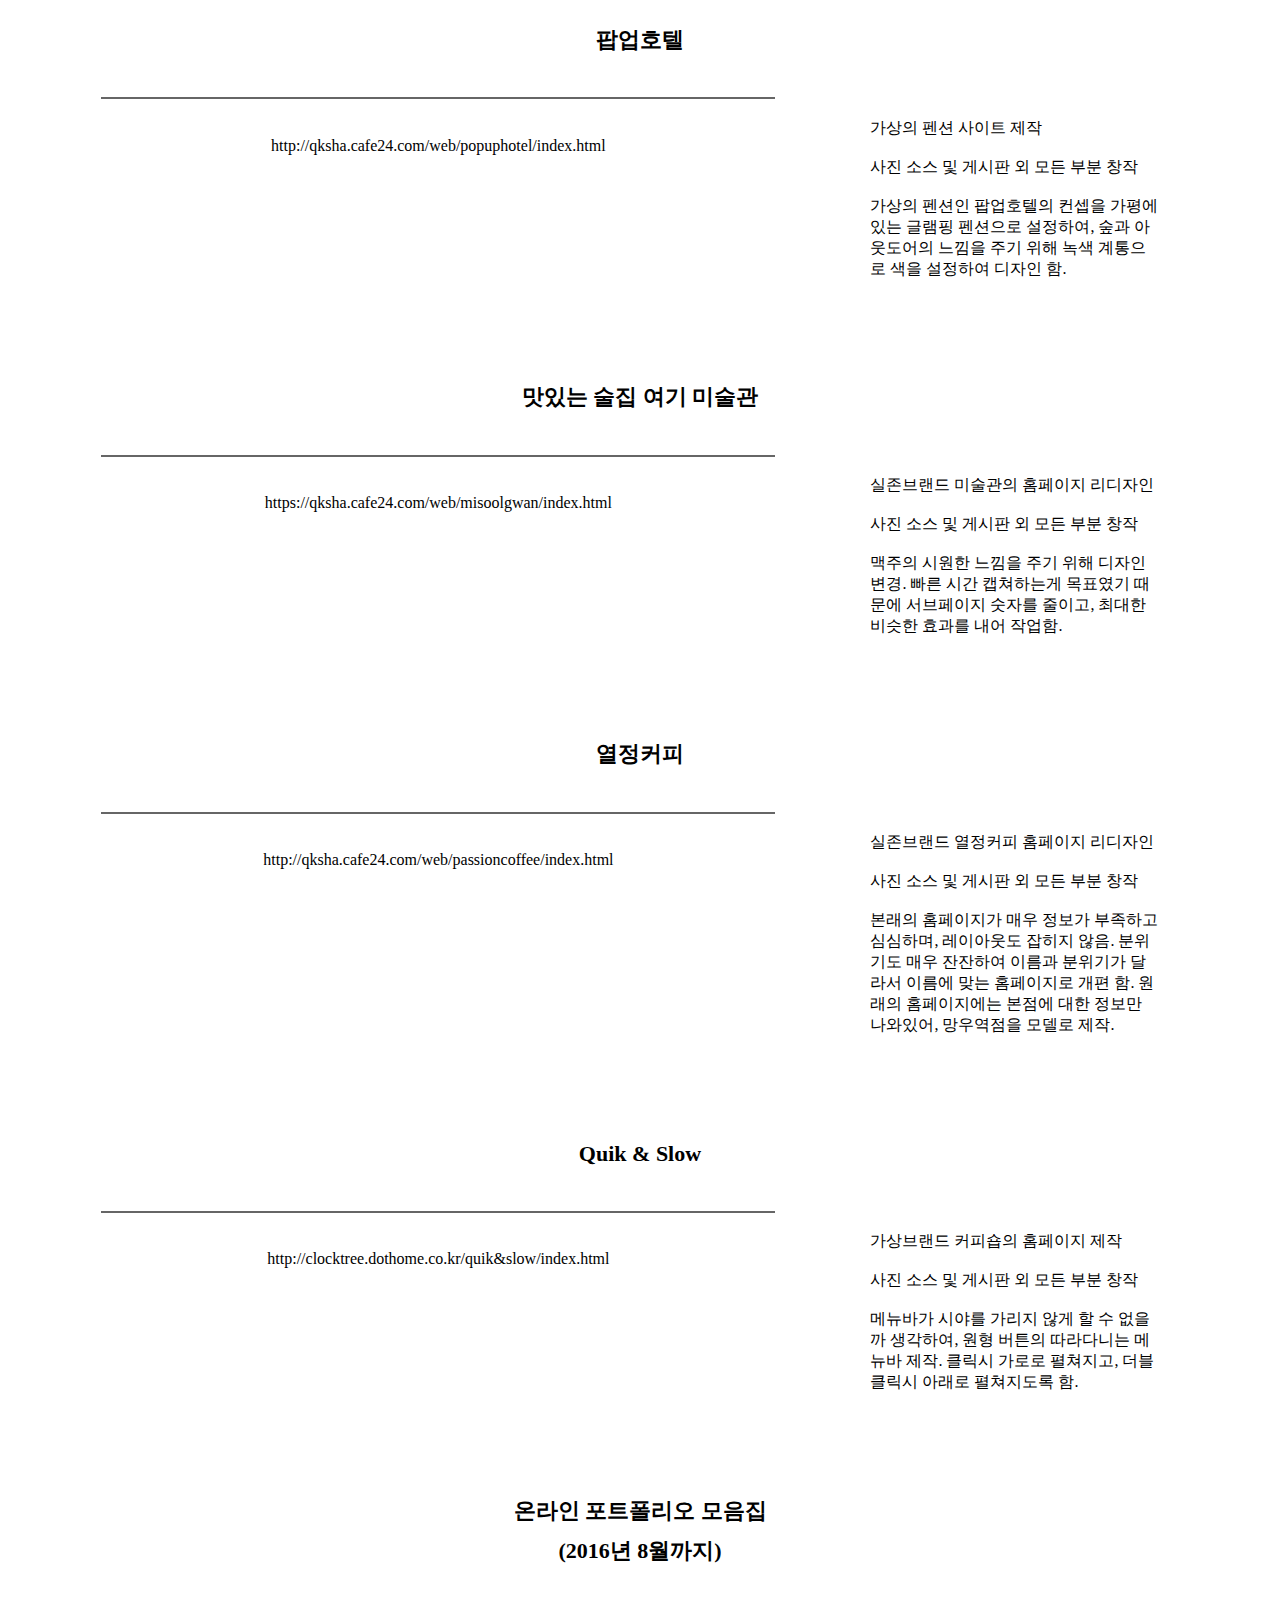
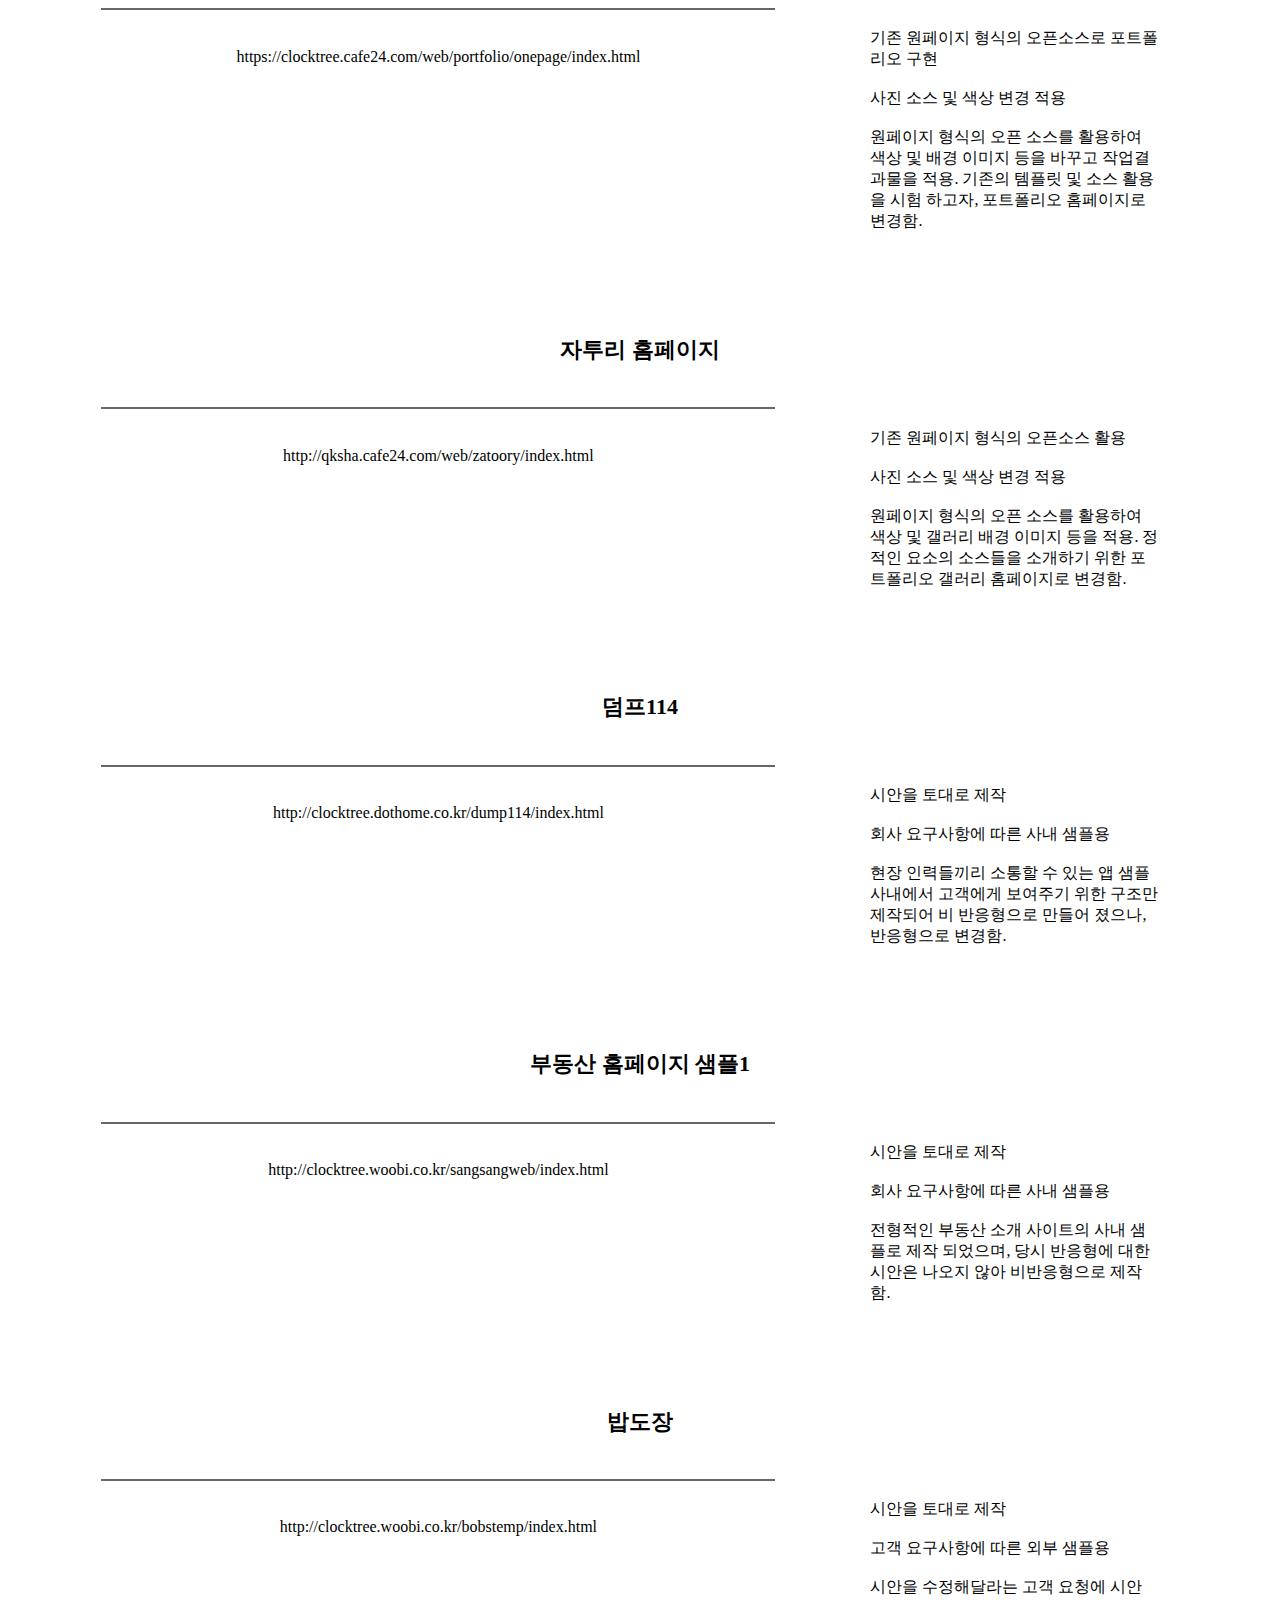
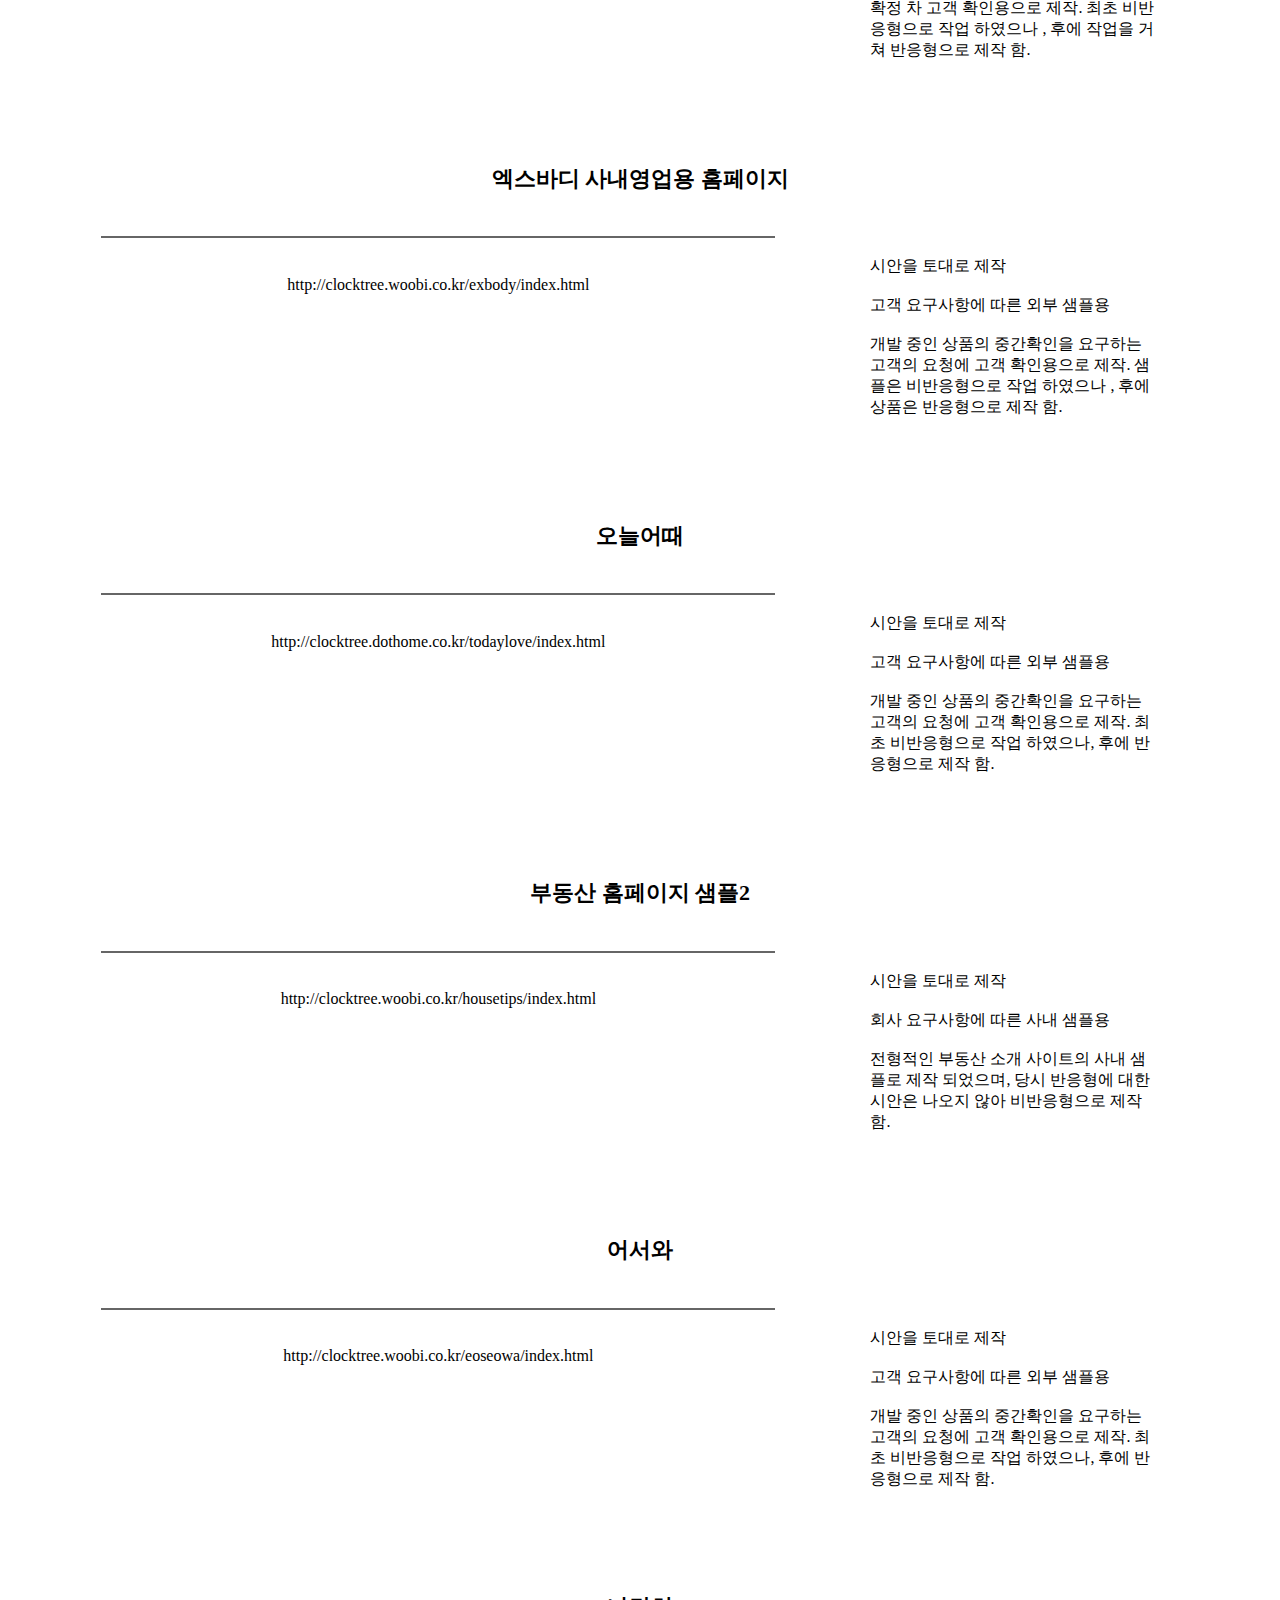
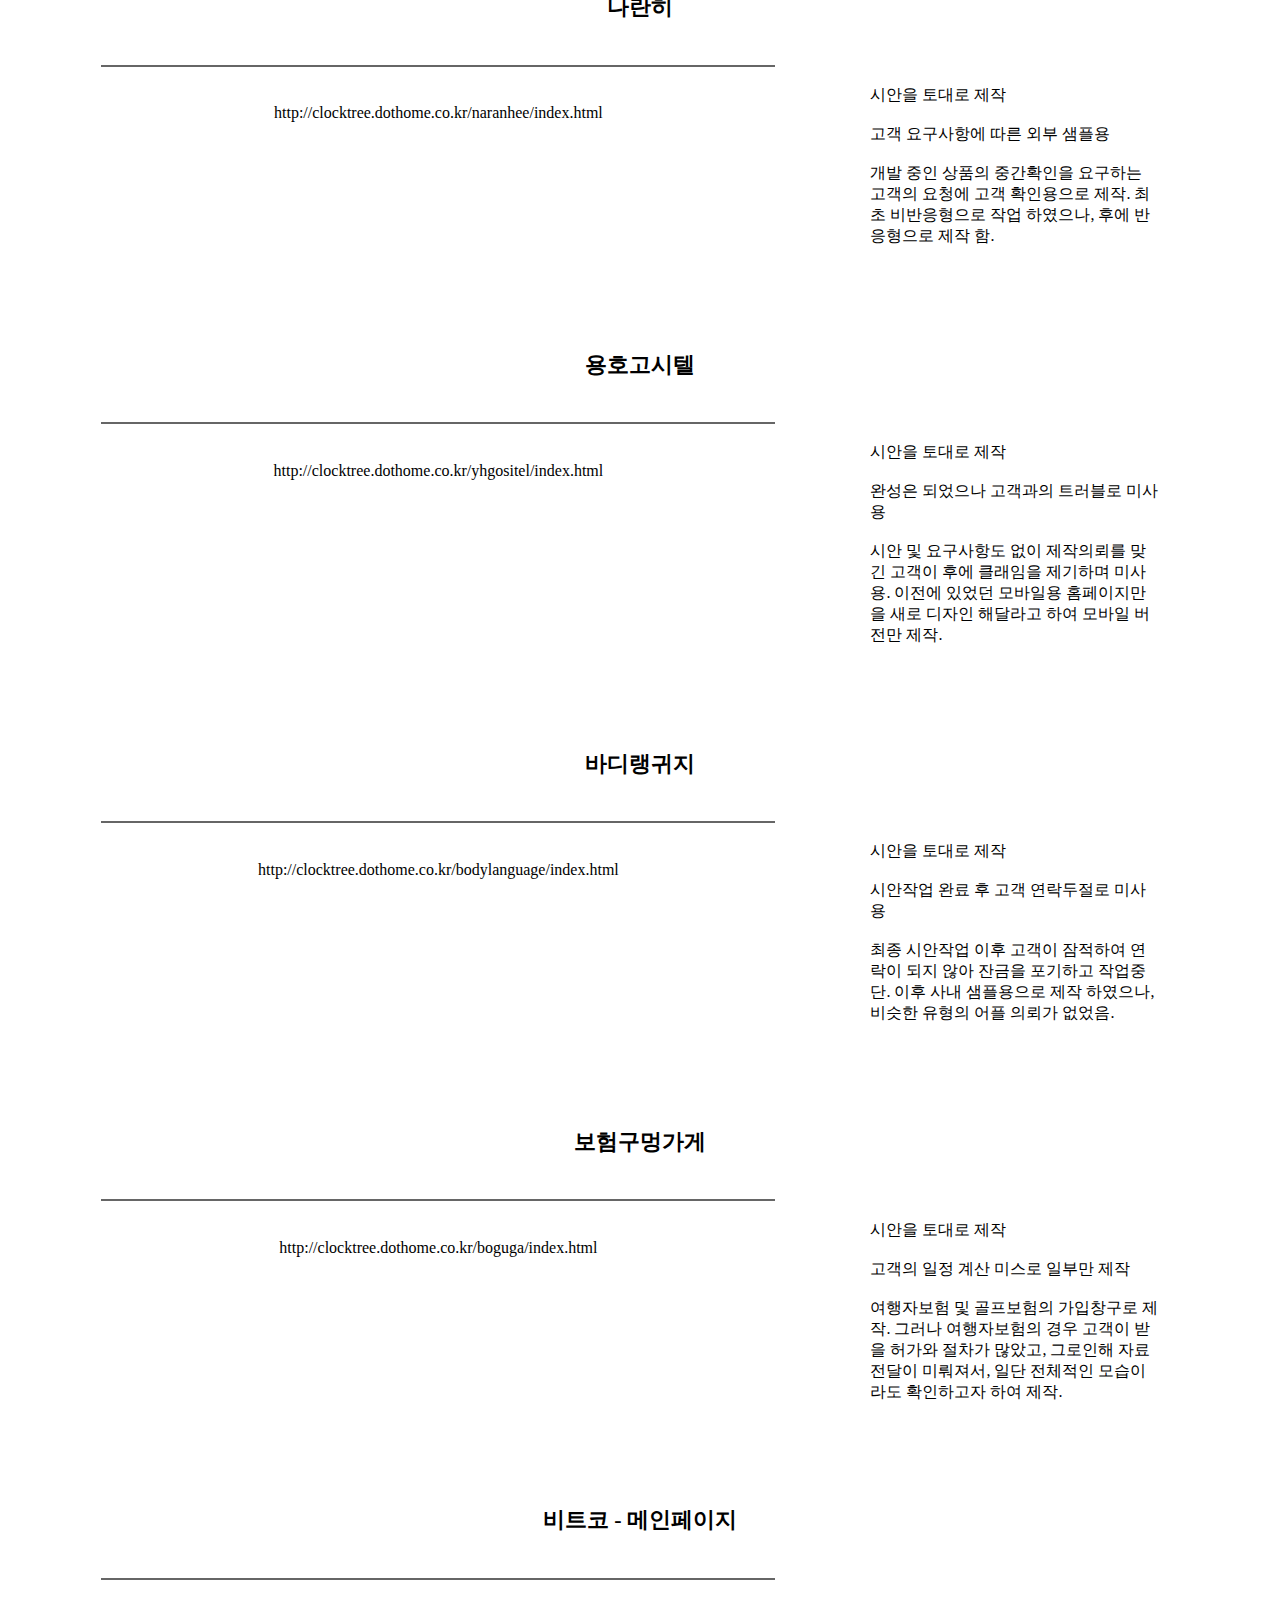
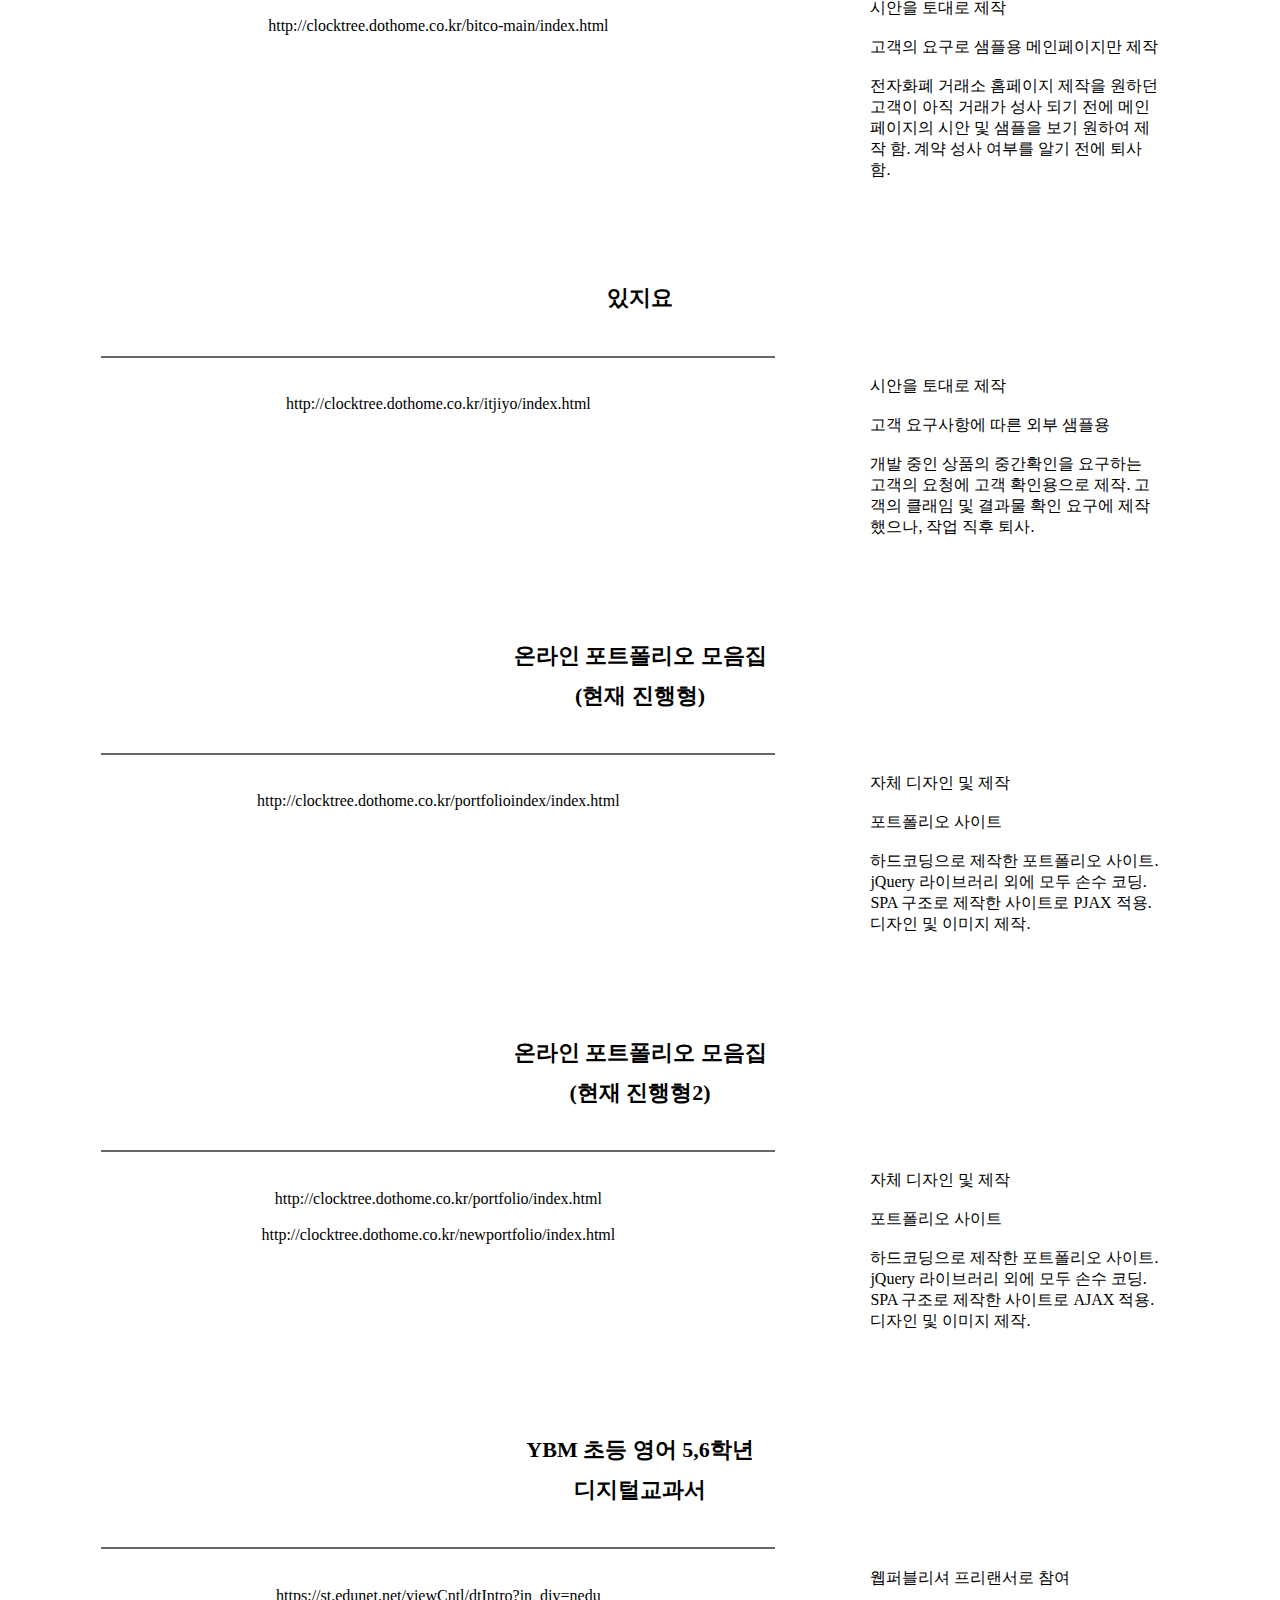
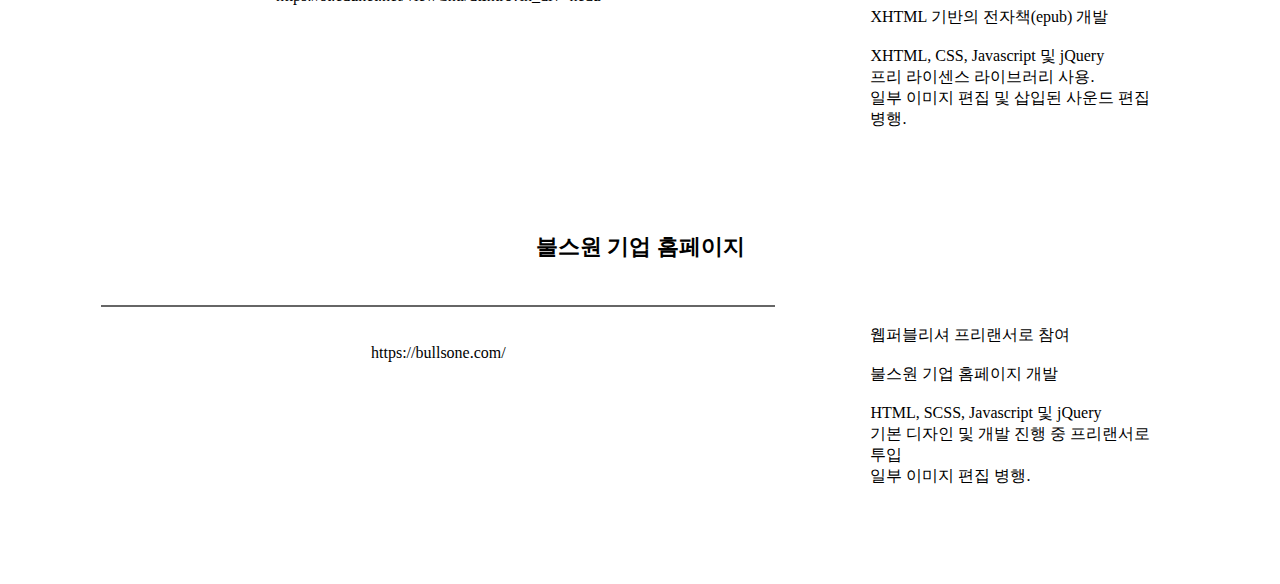
==== commit db8e0e3e: "20190709_4" ====
--- a/data/data.html
+++ b/data/data.html
@@ -19,7 +19,7 @@
 				</div>
 				<div id="" class="conbox-contents-view">
 					<div id="" class="contents-view-img">
-						<img src="http://clocktree.cafe24.com/web/portfolio/onepage/data/board/pop2.png" alt="">
+						<img src="https://clocktree.cafe24.com/web/portfolio/onepage/data/board/pop2.png" alt="">
 						<a href="http://qksha.cafe24.com/web/popuphotel/index.html" target="new">http://qksha.cafe24.com/web/popuphotel/index.html</a>
 						<br>
 					</div>
@@ -42,8 +42,8 @@
 				</div>
 				<div id="" class="conbox-contents-view">
 					<div id="" class="contents-view-img">
-						<img src="http://clocktree.cafe24.com/web/portfolio/onepage/data/board/misool2.png" alt="">
-						<a href="http://clocktree.dothome.co.kr/misoolgwan/index.html" target="new">http://clocktree.dothome.co.kr/misoolgwan/index.html</a>
+						<img src="https://clocktree.cafe24.com/web/portfolio/onepage/data/board/misool2.png" alt="">
+						<a href="https://qksha.cafe24.com/web/misoolgwan/index.html" target="new">https://qksha.cafe24.com/web/misoolgwan/index.html</a>
 						<br>
 					</div>
 					<div id="" class="contents-view-word">
@@ -65,7 +65,7 @@
 				</div>
 				<div id="" class="conbox-contents-view">
 					<div id="" class="contents-view-img">
-						<img src="http://clocktree.cafe24.com/web/portfolio/onepage/data/board/pascof03.png" alt="">
+						<img src="https://clocktree.cafe24.com/web/portfolio/onepage/data/board/pascof03.png" alt="">
 						<a href="http://qksha.cafe24.com/web/passioncoffee/index.html" target="new">http://qksha.cafe24.com/web/passioncoffee/index.html</a>
 					</div>
 					<div id="" class="contents-view-word">
@@ -89,7 +89,7 @@
 				</div>
 				<div id="" class="conbox-contents-view">
 					<div id="" class="contents-view-img">
-						<img src="http://clocktree.cafe24.com/web/portfolio/onepage/data/board/w1-10.png" alt="">
+						<img src="https://clocktree.cafe24.com/web/portfolio/onepage/data/board/w1-10.png" alt="">
 						<a href="http://clocktree.dothome.co.kr/quik&slow/index.html" target="new">http://clocktree.dothome.co.kr/quik&slow/index.html</a>
 					</div>
 					<div id="" class="contents-view-word">
@@ -112,8 +112,8 @@
 				</div>
 				<div id="" class="conbox-contents-view">
 					<div id="" class="contents-view-img">
-						<img src="http://clocktree.cafe24.com/web/portfolio/onepage/data/board/wpa.png" alt="">
-						<a href="http://clocktree.cafe24.com/web/portfolio/onepage/index.html" target="new">http://clocktree.cafe24.com/web/portfolio/onepage/index.html</a>
+						<img src="https://clocktree.cafe24.com/web/portfolio/onepage/data/board/wpa.png" alt="">
+						<a href="https://clocktree.cafe24.com/web/portfolio/onepage/index.html" target="new">https://clocktree.cafe24.com/web/portfolio/onepage/index.html</a>
 					</div>
 					<div id="" class="contents-view-word">
 						기존 원페이지 형식의 오픈소스로 포트폴리오 구현<br>
@@ -134,7 +134,7 @@
 				</div>
 				<div id="" class="conbox-contents-view">
 					<div id="" class="contents-view-img">
-						<img src="http://clocktree.cafe24.com/web/portfolio/onepage/data/board/zatoory.png" alt="">
+						<img src="https://clocktree.cafe24.com/web/portfolio/onepage/data/board/zatoory.png" alt="">
 						<a href="http://qksha.cafe24.com/web/zatoory/index.html" target="new">http://qksha.cafe24.com/web/zatoory/index.html</a>
 					</div>
 					<div id="" class="contents-view-word">
@@ -156,7 +156,7 @@
 				</div>
 				<div id="" class="conbox-contents-view">
 					<div id="" class="contents-view-img">
-						<img src="http://clocktree.cafe24.com/web/portfolio/onepage/data/board/dump114.jpg" alt="">
+						<img src="https://clocktree.cafe24.com/web/portfolio/onepage/data/board/dump114.jpg" alt="">
 						<a href="http://clocktree.dothome.co.kr/dump114/index.html" target="new">http://clocktree.dothome.co.kr/dump114/index.html</a>
 					</div>
 					<div id="" class="contents-view-word">
@@ -178,7 +178,7 @@
 				</div>
 				<div id="" class="conbox-contents-view">
 					<div id="" class="contents-view-img">
-						<img src="http://clocktree.cafe24.com/web/portfolio/onepage/data/board/sangweb.png" alt="">
+						<img src="https://clocktree.cafe24.com/web/portfolio/onepage/data/board/sangweb.png" alt="">
 						<a href="http://clocktree.woobi.co.kr/sangsangweb/index.html" target="new">http://clocktree.woobi.co.kr/sangsangweb/index.html</a>
 					</div>
 					<div id="" class="contents-view-word">
@@ -200,7 +200,7 @@
 				</div>
 				<div id="" class="conbox-contents-view">
 					<div id="" class="contents-view-img">
-						<img src="http://clocktree.cafe24.com/web/portfolio/onepage/data/board/bobstemp.png" alt="">
+						<img src="https://clocktree.cafe24.com/web/portfolio/onepage/data/board/bobstemp.png" alt="">
 						<a href="http://clocktree.woobi.co.kr/bobstemp/index.html" target="new">http://clocktree.woobi.co.kr/bobstemp/index.html</a>
 					</div>
 					<div id="" class="contents-view-word">
@@ -222,7 +222,7 @@
 				</div>
 				<div id="" class="conbox-contents-view">
 					<div id="" class="contents-view-img">
-						<img src="http://clocktree.cafe24.com/web/portfolio/onepage/data/board/exbody.png" alt="">
+						<img src="https://clocktree.cafe24.com/web/portfolio/onepage/data/board/exbody.png" alt="">
 						<a href="http://clocktree.woobi.co.kr/exbody/index.html" target="new">http://clocktree.woobi.co.kr/exbody/index.html</a>
 					</div>
 					<div id="" class="contents-view-word">
@@ -244,7 +244,7 @@
 				</div>
 				<div id="" class="conbox-contents-view">
 					<div id="" class="contents-view-img">
-						<img src="http://clocktree.cafe24.com/web/portfolio/onepage/data/board/todaylove.png" alt="">
+						<img src="https://clocktree.cafe24.com/web/portfolio/onepage/data/board/todaylove.png" alt="">
 						<a href="http://clocktree.dothome.co.kr/todaylove/index.html" target="new">http://clocktree.dothome.co.kr/todaylove/index.html</a>
 					</div>
 					<div id="" class="contents-view-word">
@@ -266,7 +266,7 @@
 				</div>
 				<div id="" class="conbox-contents-view">
 					<div id="" class="contents-view-img">
-						<img src="http://clocktree.cafe24.com/web/portfolio/onepage/data/board/housetips.png" alt="">
+						<img src="https://clocktree.cafe24.com/web/portfolio/onepage/data/board/housetips.png" alt="">
 						<a href="http://clocktree.woobi.co.kr/housetips/index.html" target="new">http://clocktree.woobi.co.kr/housetips/index.html</a>
 					</div>
 					<div id="" class="contents-view-word">
@@ -288,7 +288,7 @@
 				</div>
 				<div id="" class="conbox-contents-view">
 					<div id="" class="contents-view-img">
-						<img src="http://clocktree.cafe24.com/web/portfolio/onepage/data/board/eoseowa.png" alt="">
+						<img src="https://clocktree.cafe24.com/web/portfolio/onepage/data/board/eoseowa.png" alt="">
 						<a href="http://clocktree.woobi.co.kr/eoseowa/index.html" target="new">http://clocktree.woobi.co.kr/eoseowa/index.html</a>
 					</div>
 					<div id="" class="contents-view-word">
@@ -310,7 +310,7 @@
 				</div>
 				<div id="" class="conbox-contents-view">
 					<div id="" class="contents-view-img">
-						<img src="http://clocktree.cafe24.com/web/portfolio/onepage/data/board/naranhee.png" alt="">
+						<img src="https://clocktree.cafe24.com/web/portfolio/onepage/data/board/naranhee.png" alt="">
 						<a href="http://clocktree.dothome.co.kr/naranhee/index.html" target="new">http://clocktree.dothome.co.kr/naranhee/index.html</a>
 					</div>
 					<div id="" class="contents-view-word">
@@ -332,7 +332,7 @@
 				</div>
 				<div id="" class="conbox-contents-view">
 					<div id="" class="contents-view-img">
-						<img src="http://clocktree.cafe24.com/web/portfolio/onepage/data/board/yhgo.png" alt="">
+						<img src="https://clocktree.cafe24.com/web/portfolio/onepage/data/board/yhgo.png" alt="">
 						<a href="http://clocktree.dothome.co.kr/yhgositel/index.html" target="new">http://clocktree.dothome.co.kr/yhgositel/index.html</a>
 					</div>
 					<div id="" class="contents-view-word">
@@ -354,7 +354,7 @@
 				</div>
 				<div id="" class="conbox-contents-view">
 					<div id="" class="contents-view-img">
-						<img src="http://clocktree.cafe24.com/web/portfolio/onepage/data/board/bodylang.png" alt="">
+						<img src="https://clocktree.cafe24.com/web/portfolio/onepage/data/board/bodylang.png" alt="">
 						<a href="http://clocktree.dothome.co.kr/bodylanguage/index.html" target="new">http://clocktree.dothome.co.kr/bodylanguage/index.html</a>
 					</div>
 					<div id="" class="contents-view-word">
@@ -376,7 +376,7 @@
 				</div>
 				<div id="" class="conbox-contents-view">
 					<div id="" class="contents-view-img">
-						<img src="http://clocktree.cafe24.com/web/portfolio/onepage/data/board/boguga.png" alt="">
+						<img src="https://clocktree.cafe24.com/web/portfolio/onepage/data/board/boguga.png" alt="">
 						<a href="http://clocktree.dothome.co.kr/boguga/index.html" target="new">http://clocktree.dothome.co.kr/boguga/index.html</a>
 					</div>
 					<div id="" class="contents-view-word">
@@ -398,7 +398,7 @@
 				</div>
 				<div id="" class="conbox-contents-view">
 					<div id="" class="contents-view-img">
-						<img src="http://clocktree.cafe24.com/web/portfolio/onepage/data/board/bitco.png" alt="">
+						<img src="https://clocktree.cafe24.com/web/portfolio/onepage/data/board/bitco.png" alt="">
 						<a href="http://clocktree.dothome.co.kr/bitco-main/index.html" target="new">http://clocktree.dothome.co.kr/bitco-main/index.html</a>
 					</div>
 					<div id="" class="contents-view-word">
@@ -420,7 +420,7 @@
 				</div>
 				<div id="" class="conbox-contents-view">
 					<div id="" class="contents-view-img">
-						<img src="http://clocktree.cafe24.com/web/portfolio/onepage/data/board/itjiyo.png" alt="">
+						<img src="https://clocktree.cafe24.com/web/portfolio/onepage/data/board/itjiyo.png" alt="">
 						<a href="http://clocktree.dothome.co.kr/itjiyo/index.html" target="new">http://clocktree.dothome.co.kr/itjiyo/index.html</a>
 					</div>
 					<div id="" class="contents-view-word">
@@ -443,7 +443,7 @@
 				</div>
 				<div id="" class="conbox-contents-view">
 					<div id="" class="contents-view-img">
-						<img src="http://clocktree.cafe24.com/web/portfolio/onepage/data/board/clocktreehome.png" alt="">
+						<img src="https://clocktree.cafe24.com/web/portfolio/onepage/data/board/clocktreehome.png" alt="">
 						<a href="http://clocktree.dothome.co.kr/portfolioindex/index.html" target="new">http://clocktree.dothome.co.kr/portfolioindex/index.html</a>
 					</div>
 					<div id="" class="contents-view-word">
@@ -466,7 +466,7 @@
 				</div>
 				<div id="" class="conbox-contents-view">
 					<div id="" class="contents-view-img">
-						<img src="http://clocktree.cafe24.com/web/portfolio/onepage/data/board/leehome.png" alt="">
+						<img src="https://clocktree.cafe24.com/web/portfolio/onepage/data/board/leehome.png" alt="">
 						<a href="http://clocktree.dothome.co.kr/portfolio/index.html" target="new">http://clocktree.dothome.co.kr/portfolio/index.html</a><br>
 						<a href="http://clocktree.dothome.co.kr/newportfolio/index.html" target="new">http://clocktree.dothome.co.kr/newportfolio/index.html</a>
 					</div>
@@ -490,7 +490,7 @@
 				</div>
 				<div id="" class="conbox-contents-view">
 					<div id="" class="contents-view-img">
-						<img src="http://clocktree.cafe24.com/web/portfolio/onepage/data/board/ybm_eng_56.png" alt="">
+						<img src="https://clocktree.cafe24.com/web/portfolio/onepage/data/board/ybm_eng_56.png" alt="">
 						<a href="https://st.edunet.net/viewCntl/dtIntro?in_div=nedu" target="new">https://st.edunet.net/viewCntl/dtIntro?in_div=nedu</a><br>
 
 					</div>
@@ -512,7 +512,7 @@
 				</div>
 				<div id="" class="conbox-contents-view">
 					<div id="" class="contents-view-img">
-						<img src="http://clocktree.cafe24.com/web/portfolio/onepage/data/board/bullsone.png" alt="">
+						<img src="https://clocktree.cafe24.com/web/portfolio/onepage/data/board/bullsone.png" alt="">
 						<a href="https://bullsone.com/" target="new">https://bullsone.com/</a><br>
 
 					</div>
--- a/css/style.css
+++ b/css/style.css
@@ -1,5 +1,5 @@
 @charset "UTF-8";
-@import url('http://fonts.googleapis.com/earlyaccess/nanumgothic.css');
+@import url('http://clocktree.dothome.co.kr/nanumgothic.css');
 @font-face{
 	font-family:'Nanum Gothic','NanumGothic';
 	src:url('/fonts/NanumGothic.eot');
@@ -161,6 +161,7 @@
 .landingpage-filter .landing-contents #landing-contents-buttonwrap button{width:70%;height:100%;border-radius:400px; background:#fff;border:3px solid #000; color:#000; transition:all 0.2s; font-weight:600;}
 .landingpage-filter .landing-contents #landing-contents-buttonwrap button:hover{background:#000;color:#fff;border:0; transition:all 0.2s;}
 .landingpage-filter .landing-contents #landing-contents-buttonwrap button:active{background:#333;color:#fff; border:0px; transition:all 0.2s;}
+.landingpage-filter .landing-contents .landing-contents-clock{width:100%;color:#000;}
 
 .click-all-filter{width:100%;height:100%;background:rgba(0,0,0,0.6);position:fixed;top:0;left:0;z-index:60;box-sizing:content-box;overflow:auto;display:none;}
 .click-all-filter .filter-loader-loadingbox{width:100px;height:100px;position:absolute;top:40%;left:50%;margin-top:-50px;margin-left:-50px;}
@@ -203,7 +204,7 @@
 @media all and (max-width:320px){
 	.headerall{height:100px;} .header-wrap{height:100px;} .header-wrap-logo{display:block; margin:0 auto;width:90px;height:100px;background:url('../images/newsplite.png') no-repeat;background-size:210px 200px;background-position:-90px -100px;} .header-wrap-logo img{width:210px;height:200px;margin:1px 0px 0px -90px;padding:0;} .mobile-ui{display:block} .header-wrap-menu{display:none;font-size:14px;font-weight:700;}
 	.sectionall{margin-top:101px;} .content-grid-box{width:100%;} .box-con-img{background:rgba(0,0,0,0.4);} .box-con-img img{position:relative;width:100%;}
-	.landing-contents{width:300px;height:180px;left:-150px;margin-top:30%;} #landing-contents-title{height:120px;font-size:50px;line-height:50px;font-weight:600;} #landing-contents-buttonwrap{height:60px;} #landing-contents-buttonwrap button{font-size:22px;}
+	.landing-contents{width:300px;height:220px;left:-150px;margin-top:30%;} #landing-contents-title{height:120px;font-size:50px;line-height:50px;font-weight:600;} #landing-contents-buttonwrap{height:60px;} #landing-contents-buttonwrap button{font-size:22px;} .landing-contents-clock{font-size:20px;text-align:center;line-height:50px;font-weight:700;}
 	.filter-title-closebtn{width:30px;height:30px;} .contents-view-img{width:100%;} .contents-view-word{width:100%;}
 	.indicator{width:50%;height:15%;left:-25%;font-size:0.8em;line-height:0.8em;} .grid-box-all{width:100%; margin:0 auto;} .box-right-btnwrap{width:100%;}
 	.grid-box-all button{width:100%;height:60px;line-height:50px;border-radius:30px;margin:0px 0px 20px 0px;} .grid-box-all button:active{line-height:55px;} .grid-box-right label{width:100%;height:60px;line-height:55px;border-radius:30px;}
@@ -211,7 +212,7 @@
 @media all and (min-width:321px) and (max-width:480px){
 	.headerall{height:100px;} .header-wrap{height:100px;} .header-wrap-logo{display:block; margin:0 auto;width:90px;height:100px;background:url('../images/newsplite.png') no-repeat;background-size:210px 200px;background-position:-90px -100px;} .header-wrap-logo img{width:210px;height:200px;margin:1px 0px 0px -90px;padding:0;} .mobile-ui{display:block} .header-wrap-menu{display:none;font-size:14px;font-weight:700;}
 	.sectionall{margin-top:101px;} .content-grid-box{width:100%;} .box-con-img{background:rgba(0,0,0,0.4);} .box-con-img img{position:relative;width:100%;}
-	.landing-contents{width:300px;height:180px;left:-150px;margin-top:35%;} #landing-contents-title{height:120px;font-size:50px;line-height:50px;font-weight:600;} #landing-contents-buttonwrap{height:60px;} #landing-contents-buttonwrap button{font-size:22px;}
+	.landing-contents{width:300px;height:220px;left:-150px;margin-top:35%;} #landing-contents-title{height:120px;font-size:50px;line-height:50px;font-weight:600;} #landing-contents-buttonwrap{height:60px;} #landing-contents-buttonwrap button{font-size:22px;} .landing-contents-clock{font-size:20px;text-align:center;line-height:50px;font-weight:700;}
 	.filter-title-closebtn{width:30px;height:30px;} .contents-view-img{width:100%;} .contents-view-word{width:100%;}
 	.indicator{width:50%;height:15%;left:-25%;font-size:0.8em;line-height:0.8em;} .grid-box-all{width:100%; margin:0 auto;} .box-right-btnwrap{width:100%;}
 	.grid-box-all button{width:100%;height:60px;line-height:50px;border-radius:30px;margin:0px 0px 20px 0px;} .grid-box-all button:active{line-height:55px;} .grid-box-right label{width:100%;height:60px;line-height:55px;border-radius:30px;}
@@ -219,7 +220,7 @@
 @media all and (min-width:481px) and (max-width:640px){
 	.headerall{height:50px;} .header-wrap{height:50px;} .header-wrap-logo{display:table-cell;float:left;width:45px;height:50px;background:url('../images/newsplite.png') no-repeat;background-size:105px 100px;background-position:-45px -50px;} .header-wrap-logo img{width:105px;height:100px;margin:1px 0px 0px -45px;padding:0;} .mobile-ui{display:none} .header-wrap-menu{display:table-cell;width:100%;font-size:15px;font-weight:700;}
 	.sectionall{margin-top:51px;} .content-grid-box{width:49.25%;} .box-con-img{min-height:100px;background:rgba(0,0,0,0.4);} .box-con-img img{position:absolute;width:100%;height:auto;top:0;right:0;bottom:0;left:0;margin:auto;}
-	.landing-contents{width:400px;height:250px;left:-200px;margin-top:30%;} #landing-contents-title{height:170px;font-size:60px;line-height:70px;font-weight:600;} #landing-contents-buttonwrap{height:80px;} #landing-contents-buttonwrap button{font-size:24px;}
+	.landing-contents{width:400px;height:300px;left:-200px;margin-top:30%;} #landing-contents-title{height:170px;font-size:60px;line-height:70px;font-weight:600;} #landing-contents-buttonwrap{height:80px;} #landing-contents-buttonwrap button{font-size:24px;} .landing-contents-clock{font-size:24px;text-align:center;line-height:60px;font-weight:700;}
 	.filter-title-closebtn{width:30px;height:30px;} .contents-view-img{width:100%;} .contents-view-word{width:100%;}
 	.indicator{width:50%;height:15%;left:-25%;font-size:0.8em;line-height:0.8em;} .grid-box-all{width:100%; margin:0 auto;} .box-right-btnwrap{width:100%;}
 	.grid-box-all button{width:100%;height:60px;line-height:20px;border-radius:30px;margin:0px 0px 20px 0px;} .grid-box-all button:active{padding-top:5px;padding-left:10px;} .grid-box-right label{width:100%;height:60px;line-height:55px;border-radius:30px;}
@@ -227,7 +228,7 @@
 @media all and (min-width:641px) and (max-width:720px){
 	.headerall{height:50px;} .header-wrap{height:50px;} .header-wrap-logo{display:table-cell;float:left;width:45px;height:50px;background:url('../images/newsplite.png') no-repeat;background-size:105px 100px;background-position:-45px -50px;} .header-wrap-logo img{width:105px;height:100px;margin:1px 0px 0px -45px;padding:0;} .mobile-ui{display:none} .header-wrap-menu{display:table-cell;width:100%;font-size:18px;font-weight:700;}
 	.sectionall{margin-top:51px;} .content-grid-box{width:49.25%;} .box-con-img{min-height:110px;background:rgba(0,0,0,0.4);} .box-con-img img{position:absolute;width:100%;height:auto;top:0;right:0;bottom:0;left:0;margin:auto;}
-	.landing-contents{width:500px;height:300px;left:-250px;margin-top:20%;} #landing-contents-title{height:210px;font-size:80px;line-height:90px;font-weight:800;} #landing-contents-buttonwrap{height:90px;} #landing-contents-buttonwrap button{font-size:30px;}
+	.landing-contents{width:500px;height:350px;left:-250px;margin-top:20%;} #landing-contents-title{height:210px;font-size:80px;line-height:90px;font-weight:800;} #landing-contents-buttonwrap{height:90px;} #landing-contents-buttonwrap button{font-size:30px;} .landing-contents-clock{font-size:30px;text-align:center;line-height:60px;font-weight:700;}
 	.filter-title-closebtn{width:30px;height:30px;} .contents-view-img{width:65%;} .contents-view-word{width:35%;}
 	.indicator{width:25%;height:7.5%;left:-12.5%;font-size:0.8em;line-height:0.8em;} .grid-box-all{width:100%;} .box-right-btnwrap{width:100%;}
 	.grid-box-all button{width:100%;height:60px;line-height:20px;border-radius:30px;margin:0px 0px 20px 0px;} .grid-box-all button:active{padding-top:5px;padding-left:10px;} .grid-box-right label{width:100%;height:60px;line-height:55px;border-radius:30px;}
@@ -235,7 +236,7 @@
 @media all and (min-width:721px) and (max-width:1080px){
 	.headerall{height:50px;} .header-wrap{height:50px;} .header-wrap-logo{display:table-cell;float:left;width:45px;height:50px;background:url('../images/newsplite.png') no-repeat;background-size:105px 100px;background-position:-45px -50px;} .header-wrap-logo img{width:105px;height:100px;margin:1px 0px 0px -45px;padding:0;} .mobile-ui{display:none} .header-wrap-menu{display:table-cell;width:100%;font-size:18px;font-weight:700;}
 	.sectionall{margin-top:51px;} .content-grid-box{width:32.6%;} .box-con-img{min-height:100px;background:rgba(0,0,0,0.4);} .box-con-img img{position:absolute;width:100%;height:auto;top:0;right:0;bottom:0;left:0;margin:auto;}
-	.landing-contents{width:700px;height:400px;left:-350px;top:25%;} #landing-contents-title{height:300px;font-size:110px;line-height:130px;font-weight:900;} #landing-contents-buttonwrap{height:100px;} #landing-contents-buttonwrap button{font-size:40px;}
+	.landing-contents{width:700px;height:500px;left:-350px;top:21%;} #landing-contents-title{height:300px;font-size:110px;line-height:130px;font-weight:900;} #landing-contents-buttonwrap{height:100px;} #landing-contents-buttonwrap button{font-size:40px;} .landing-contents-clock{font-size:40px;text-align:center;line-height:110px;font-weight:900;}
 	.filter-title-closebtn{width:40px;height:40px;} .contents-view-img{width:65%;} .contents-view-word{width:35%;}
 	.articleall1-content1{background:url('../images/background-gear-b.gif') no-repeat top center;background-size:100%;background-attachment:fixed;}
 	.articleall1-content2{background:url('../images/backgrounds1-1.png') no-repeat top center;background-size:100%;background-attachment:fixed;}
@@ -249,7 +250,7 @@
 @media all and (min-width:1081px) and (max-width:1280px){
 	.headerall{height:50px;} .header-wrap{height:50px;} .header-wrap-logo{display:table-cell;float:left;width:45px;height:50px;background:url('../images/newsplite.png') no-repeat;background-size:105px 100px;background-position:-45px -50px;} .header-wrap-logo img{width:105px;height:100px;margin:1px 0px 0px -45px;padding:0;} .mobile-ui{display:none} .header-wrap-menu{display:table-cell;width:100%;font-size:20px;font-weight:700;}
 	.sectionall{margin-top:51px;} .content-grid-box{width:32.6%;} .box-con-img{min-height:130px;background:rgba(0,0,0,0.4);} .box-con-img img{position:absolute;width:100%;height:auto;top:0;right:0;bottom:0;left:0;margin:auto;}
-	.landing-contents{width:700px;height:400px;left:-350px;top:25%;} #landing-contents-title{height:300px;font-size:110px;line-height:130px;font-weight:900;} #landing-contents-buttonwrap{height:100px;} #landing-contents-buttonwrap button{font-size:40px;}
+	.landing-contents{width:700px;height:500px;left:-350px;top:21%;} #landing-contents-title{height:300px;font-size:110px;line-height:130px;font-weight:900;} #landing-contents-buttonwrap{height:100px;} #landing-contents-buttonwrap button{font-size:40px;} .landing-contents-clock{font-size:40px;text-align:center;line-height:110px;font-weight:900;}
 	.filter-title-closebtn{width:50px;height:50px;} .contents-view-img{width:65%;} .contents-view-word{width:35%;}
 	.articleall1-content1{background:url('../images/background-gear-b.gif') no-repeat top center;background-size:100%;background-attachment:fixed;}
 	.articleall1-content2{background:url('../images/backgrounds1-1.png') no-repeat top center;background-size:100%;background-attachment:fixed;}
@@ -263,7 +264,7 @@
 @media all and (min-width:1281px) and (max-width:1500px){
 	.headerall{height:50px;} .header-wrap{height:50px;} .header-wrap-logo{display:table-cell;float:left;width:45px;height:50px;background:url('../images/newsplite.png') no-repeat;background-size:105px 100px;background-position:-45px -50px;} .header-wrap-logo img{width:105px;height:100px;margin:1px 0px 0px -45px;padding:0;} .mobile-ui{display:none} .header-wrap-menu{display:table-cell;width:100%;font-size:20px;font-weight:700;}
 	.sectionall{margin-top:51px;} .content-grid-box{width:24.5%;} .box-con-img{min-height:130px;background:rgba(0,0,0,0.4);} .box-con-img img{position:absolute;width:100%;height:auto;top:0;right:0;bottom:0;left:0;margin:auto;}
-	.landing-contents{width:700px;height:400px;left:-350px;top:25%;} #landing-contents-title{height:300px;font-size:110px;line-height:130px;font-weight:900;} #landing-contents-buttonwrap{height:100px;} #landing-contents-buttonwrap button{font-size:40px;}
+	.landing-contents{width:700px;height:500px;left:-350px;top:21%;} #landing-contents-title{height:300px;font-size:110px;line-height:130px;font-weight:900;} #landing-contents-buttonwrap{height:100px;} #landing-contents-buttonwrap button{font-size:40px;} .landing-contents-clock{font-size:40px;text-align:center;line-height:110px;font-weight:900;}
 	.filter-title-closebtn{width:60px;height:60px;} .contents-view-img{width:65%;} .contents-view-word{width:35%;}
 	.articleall1-content1{background:url('../images/background-gear-b.gif') no-repeat top center;background-size:100%;background-attachment:fixed;}
 	.articleall1-content2{background:url('../images/backgrounds1-1.png') no-repeat top center;background-size:100%;background-attachment:fixed;}
@@ -277,7 +278,7 @@
 @media all and (min-width:1501px){
 	.headerall{height:50px;} .header-wrap{height:50px;} .header-wrap-logo{display:table-cell;float:left;width:45px;height:50px;background:url('../images/newsplite.png') no-repeat;background-size:105px 100px;background-position:-45px -50px;} .header-wrap-logo img{width:105px;height:100px;margin:1px 0px 0px -45px;padding:0;} .mobile-ui{display:none} .header-wrap-menu{display:table-cell;width:100%;font-size:20px;font-weight:700;}
 	.sectionall{margin-top:51px;} .content-grid-box{width:24.5%;} .box-con-img{min-height:130px;background:rgba(0,0,0,0.4);} .box-con-img img{position:absolute;width:100%;height:auto;top:0;right:0;bottom:0;left:0;margin:auto;}
-	.landing-contents{width:700px;height:400px;left:-350px;top:25%;} #landing-contents-title{height:300px;font-size:110px;line-height:130px;font-weight:900;} #landing-contents-buttonwrap{height:100px;} #landing-contents-buttonwrap button{font-size:40px;}
+	.landing-contents{width:700px;height:500px;left:-350px;top:21%;} #landing-contents-title{height:300px;font-size:110px;line-height:130px;font-weight:900;} #landing-contents-buttonwrap{height:100px;} #landing-contents-buttonwrap button{font-size:40px;} .landing-contents-clock{font-size:40px;text-align:center;line-height:110px;font-weight:900;}
 	.filter-title-closebtn{width:70px;height:70px;} .contents-view-img{width:65%;} .contents-view-word{width:35%;}
 	.articleall1-content1{background:url('../images/background-gear-b.gif') no-repeat top center;background-size:100%;background-attachment:fixed;}
 	.articleall1-content2{background:url('../images/backgrounds1-1.png') no-repeat top center;background-size:100%;background-attachment:fixed;}
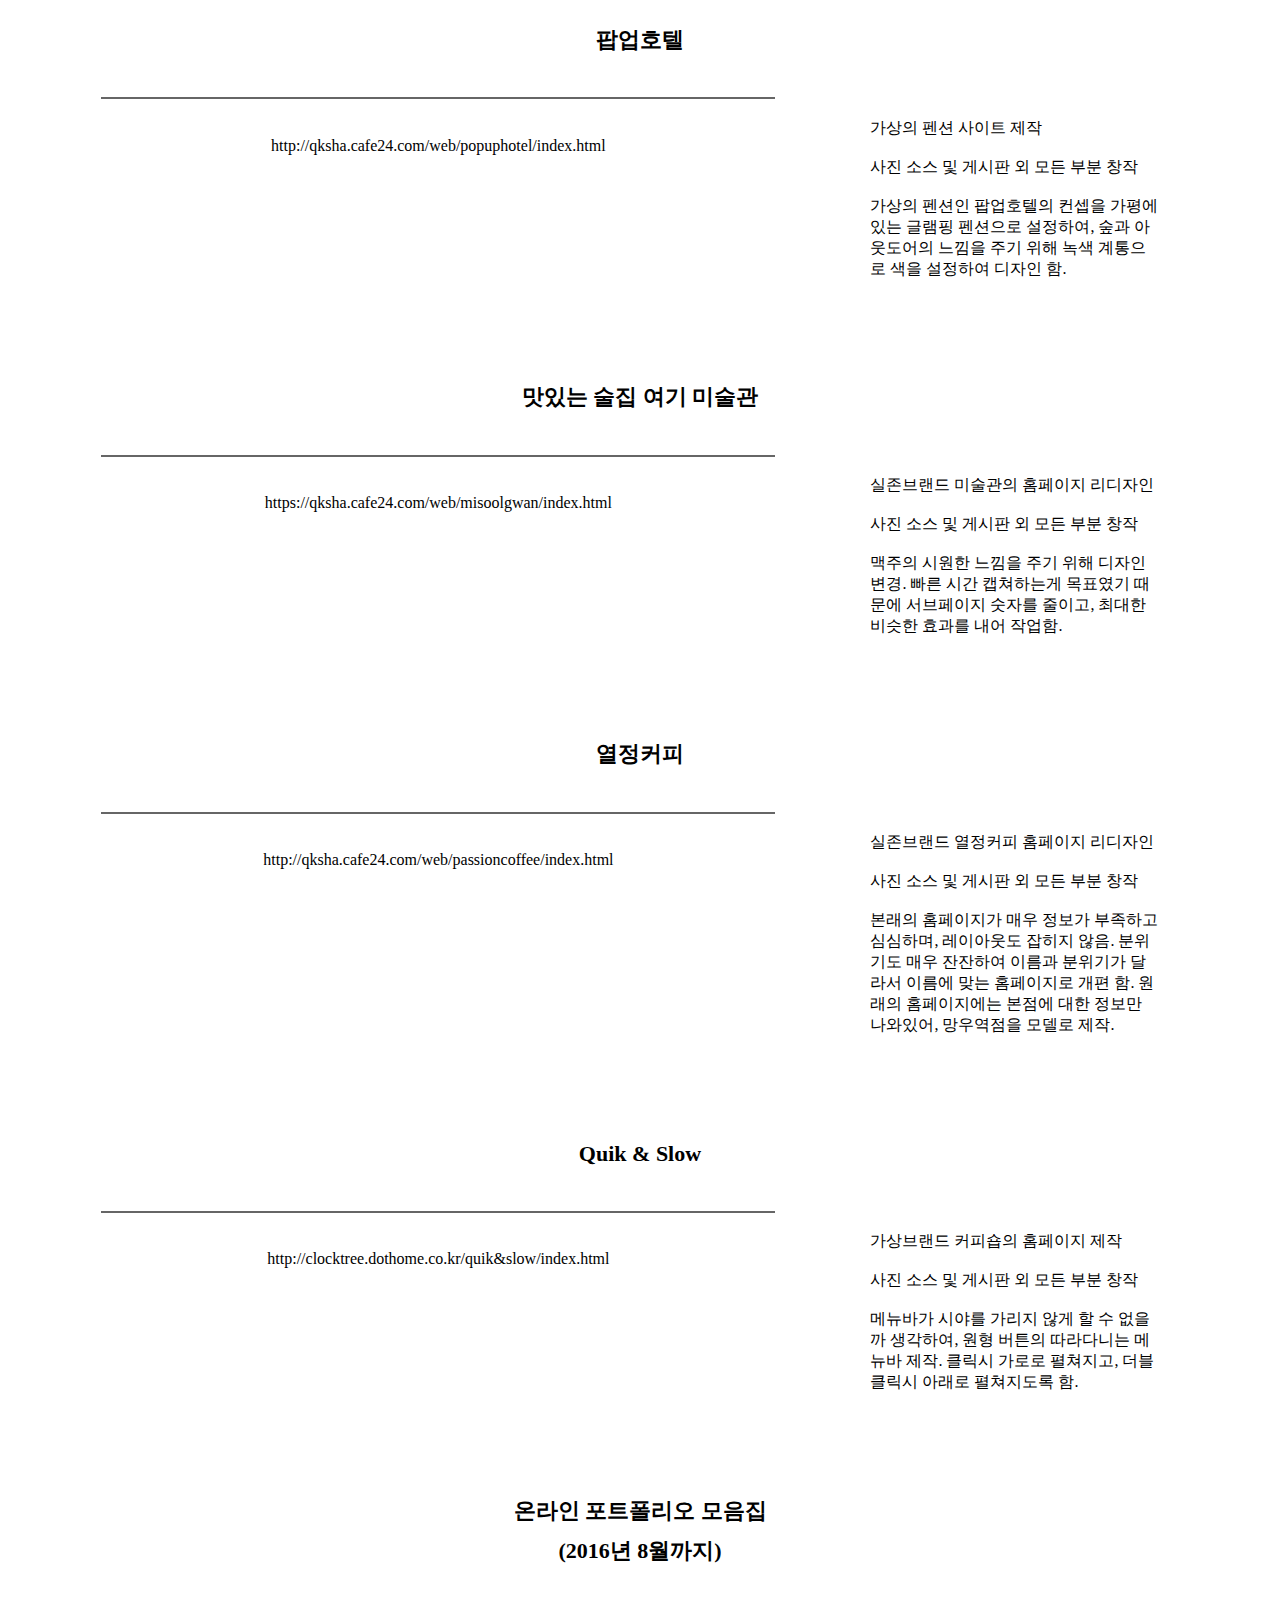
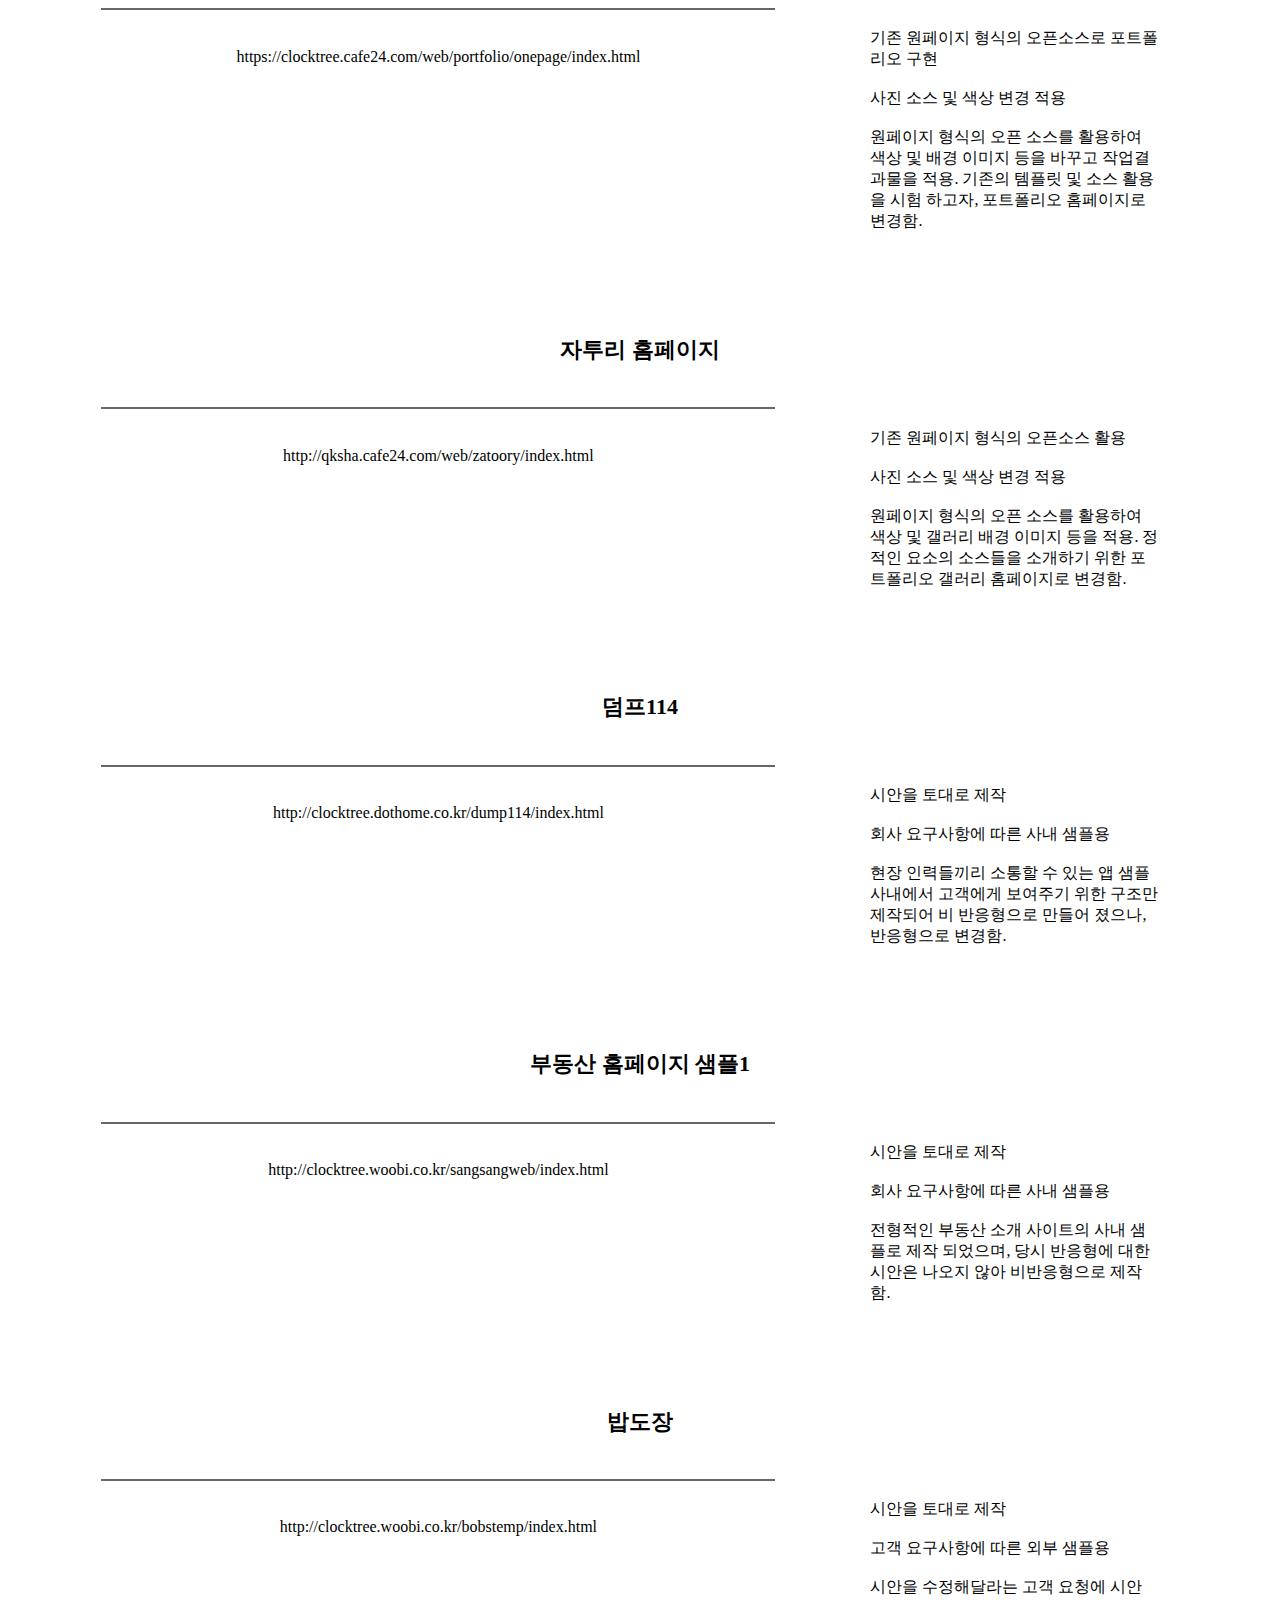
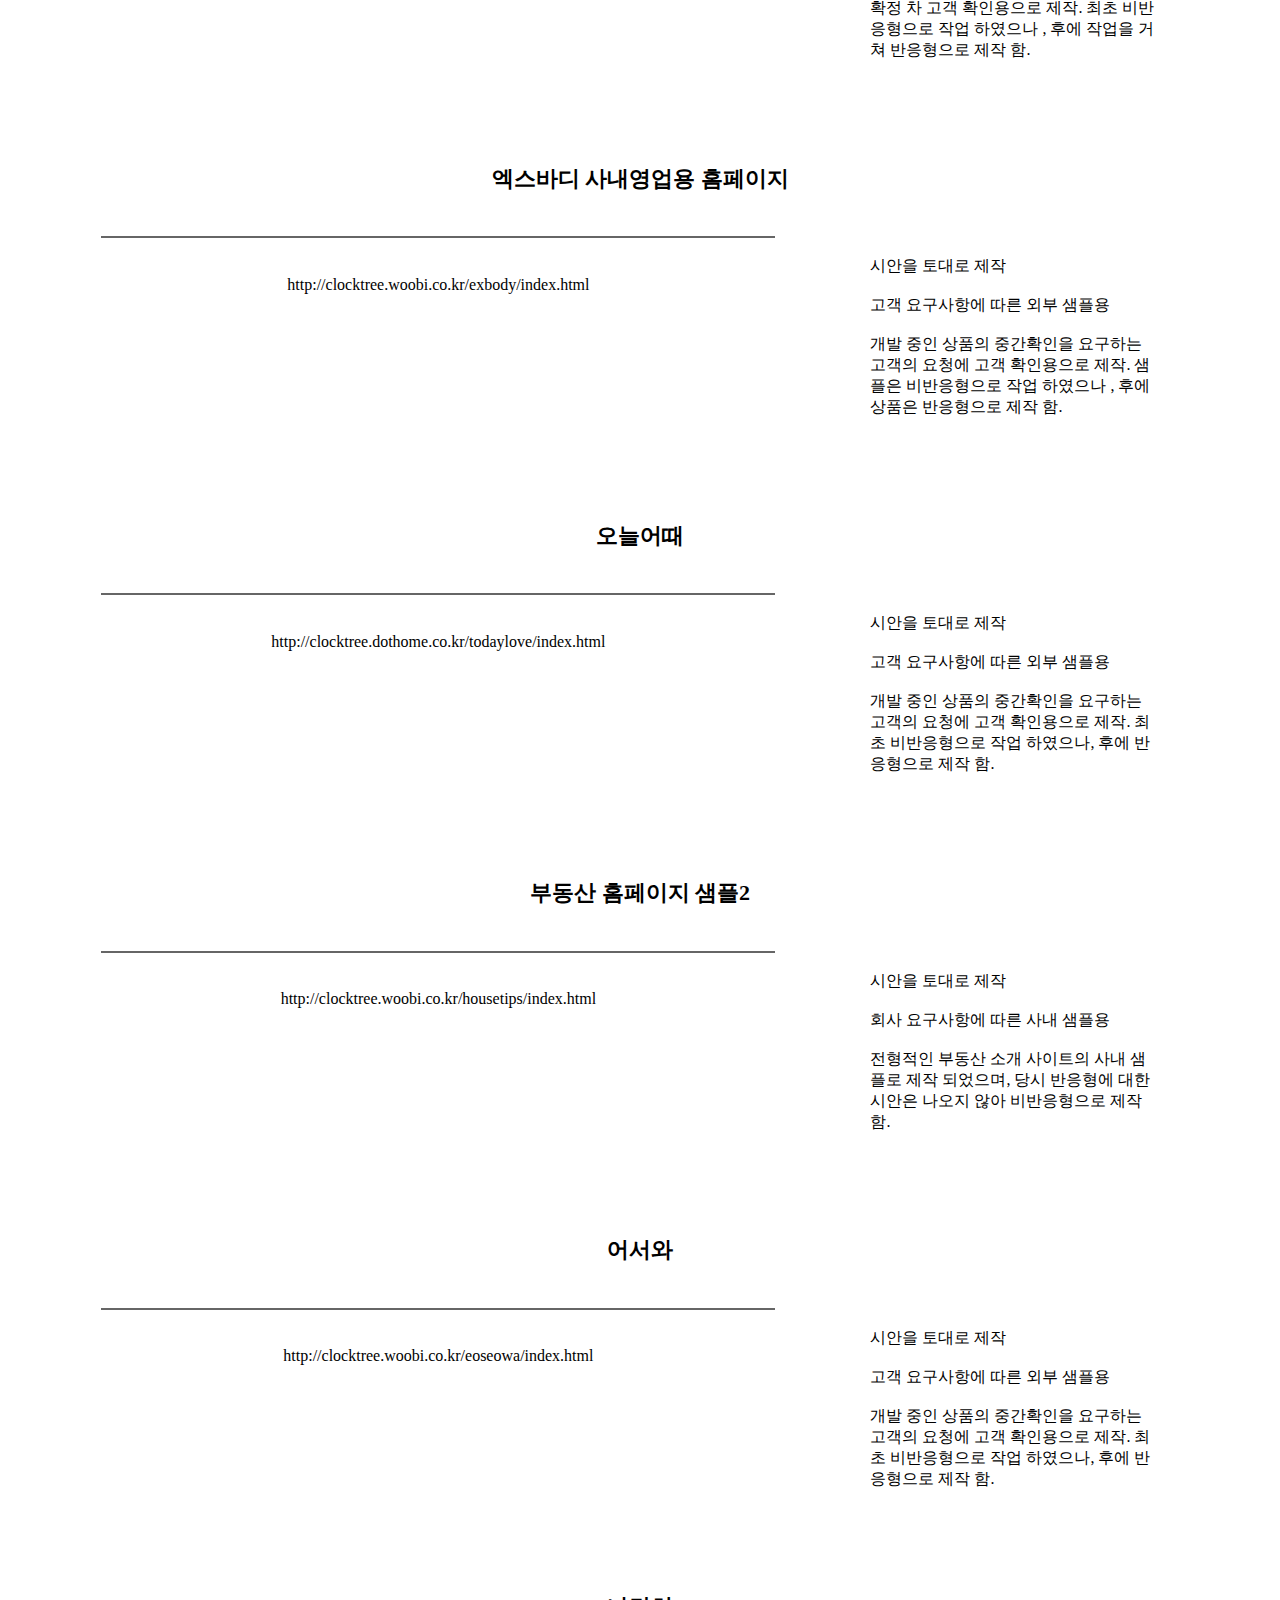
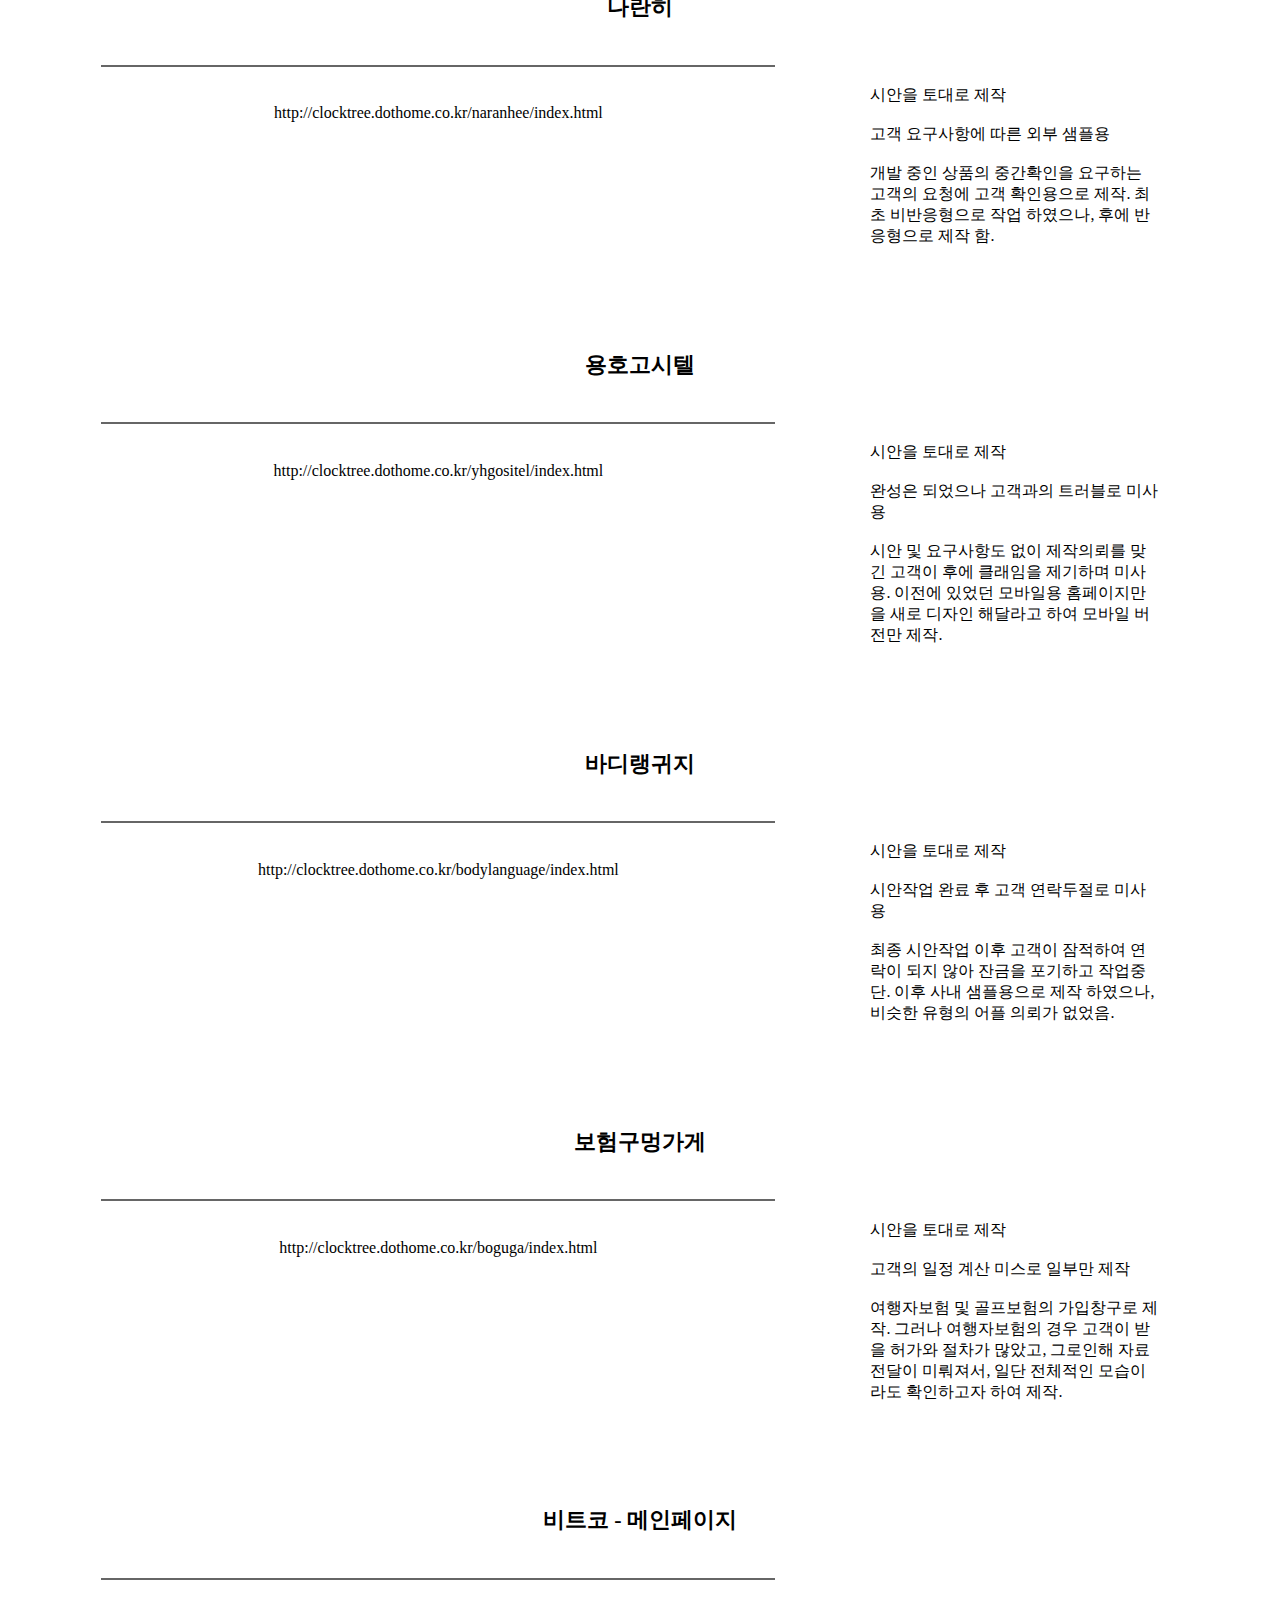
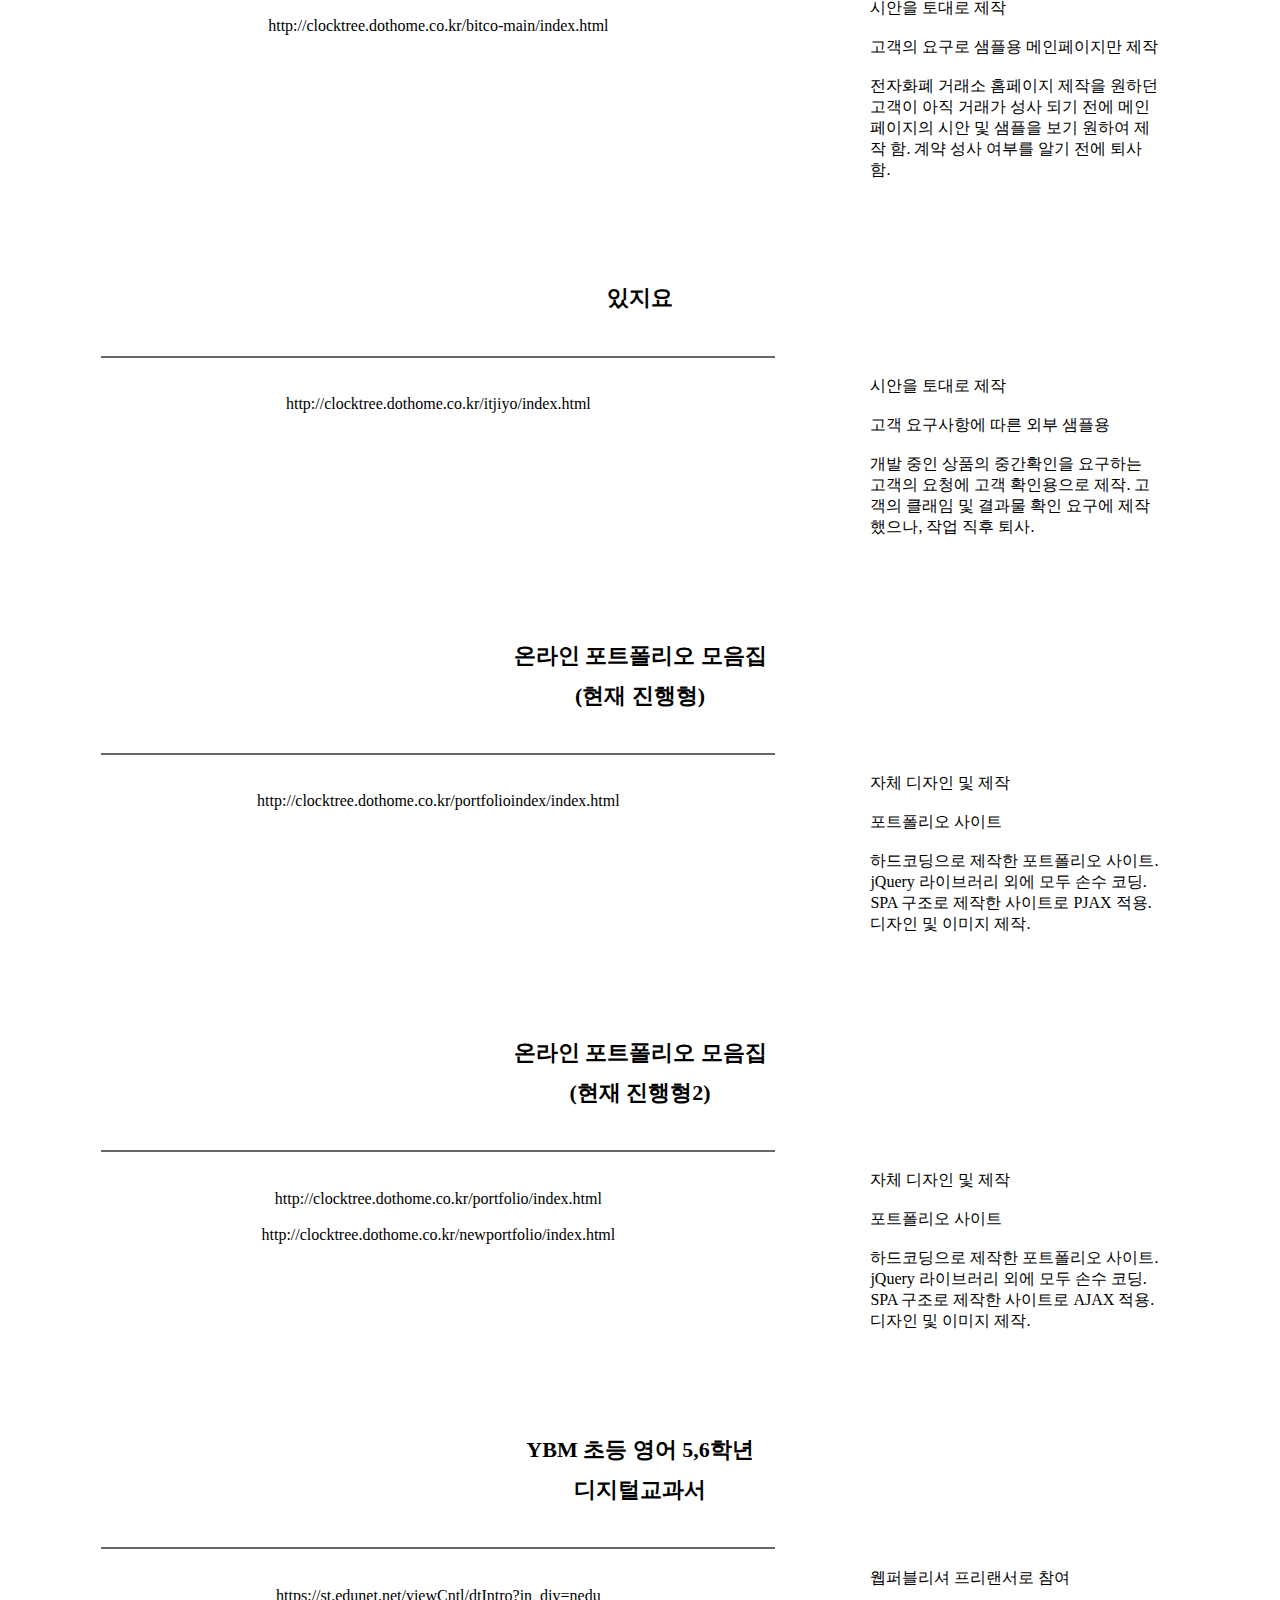
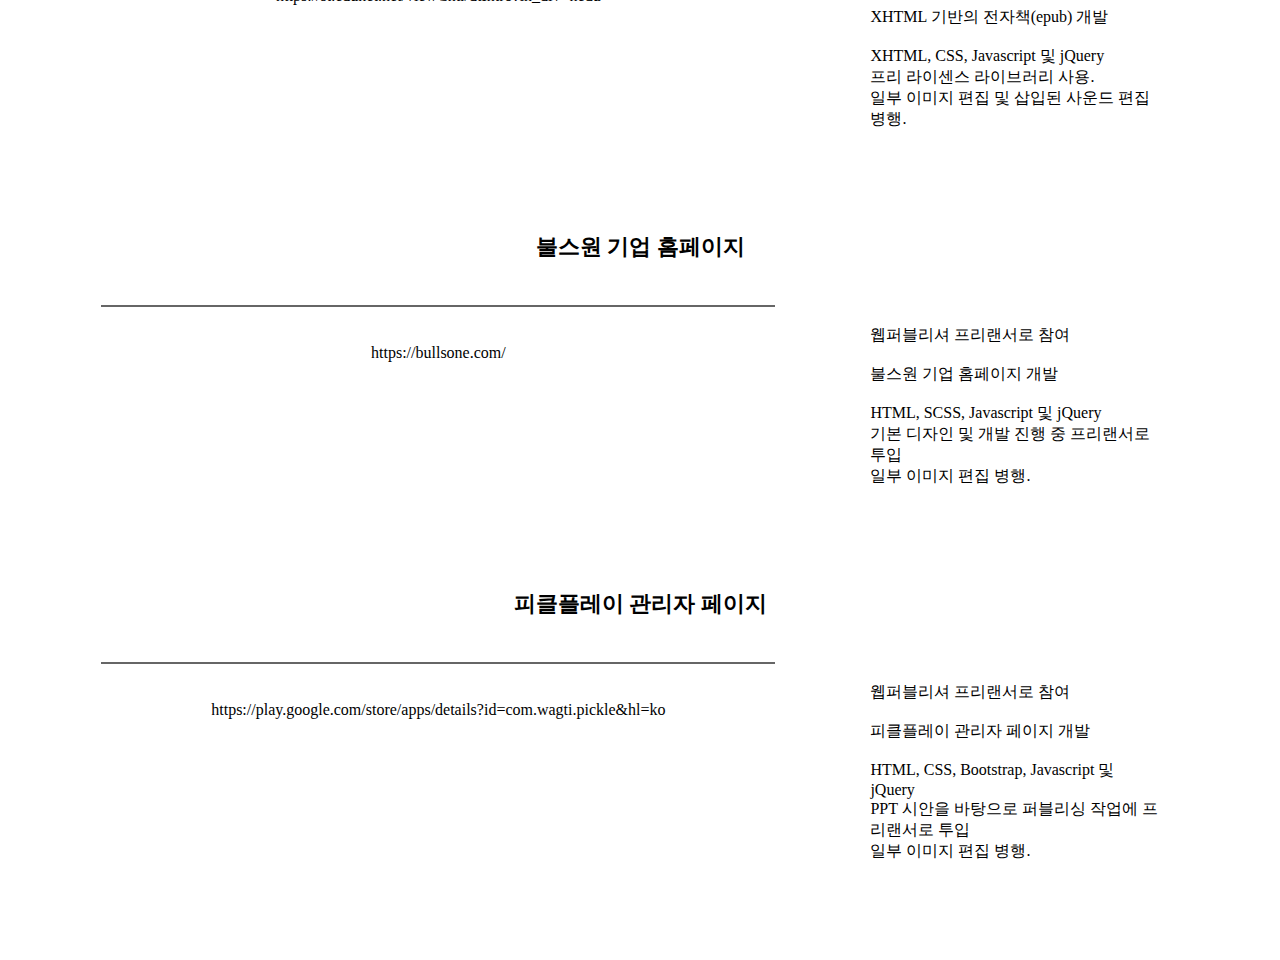
==== commit 8275dfca: "20190908_1" ====
--- a/data/data.html
+++ b/data/data.html
@@ -528,6 +528,28 @@
 					</div>
 				</div>
 			</div>
+			<div id="filter-conbox-contents24" class="filter-conbox-contents">
+				<div id="" class="conbox-contents-title">
+					피클플레이 관리자 페이지
+				</div>
+				<div id="" class="conbox-contents-view">
+					<div id="" class="contents-view-img">
+						<img src="https://clocktree.cafe24.com/web/portfolio/onepage/data/board/pickleplayadmin.png" alt="">
+						<a href="https://play.google.com/store/apps/details?id=com.wagti.pickle&hl=ko" target="new">https://play.google.com/store/apps/details?id=com.wagti.pickle&hl=ko</a><br>
+
+					</div>
+					<div id="" class="contents-view-word">
+						웹퍼블리셔 프리랜서로 참여<br>
+						<br>
+						피클플레이 관리자 페이지 개발<br>
+						<br>
+						HTML, CSS, Bootstrap, Javascript 및 jQuery<br>
+						PPT 시안을 바탕으로 퍼블리싱 작업에 프리랜서로 투입<br>
+						일부 이미지 편집 병행.
+						<br>
+					</div>
+				</div>
+			</div>
 
 		</div>
 	</body>
